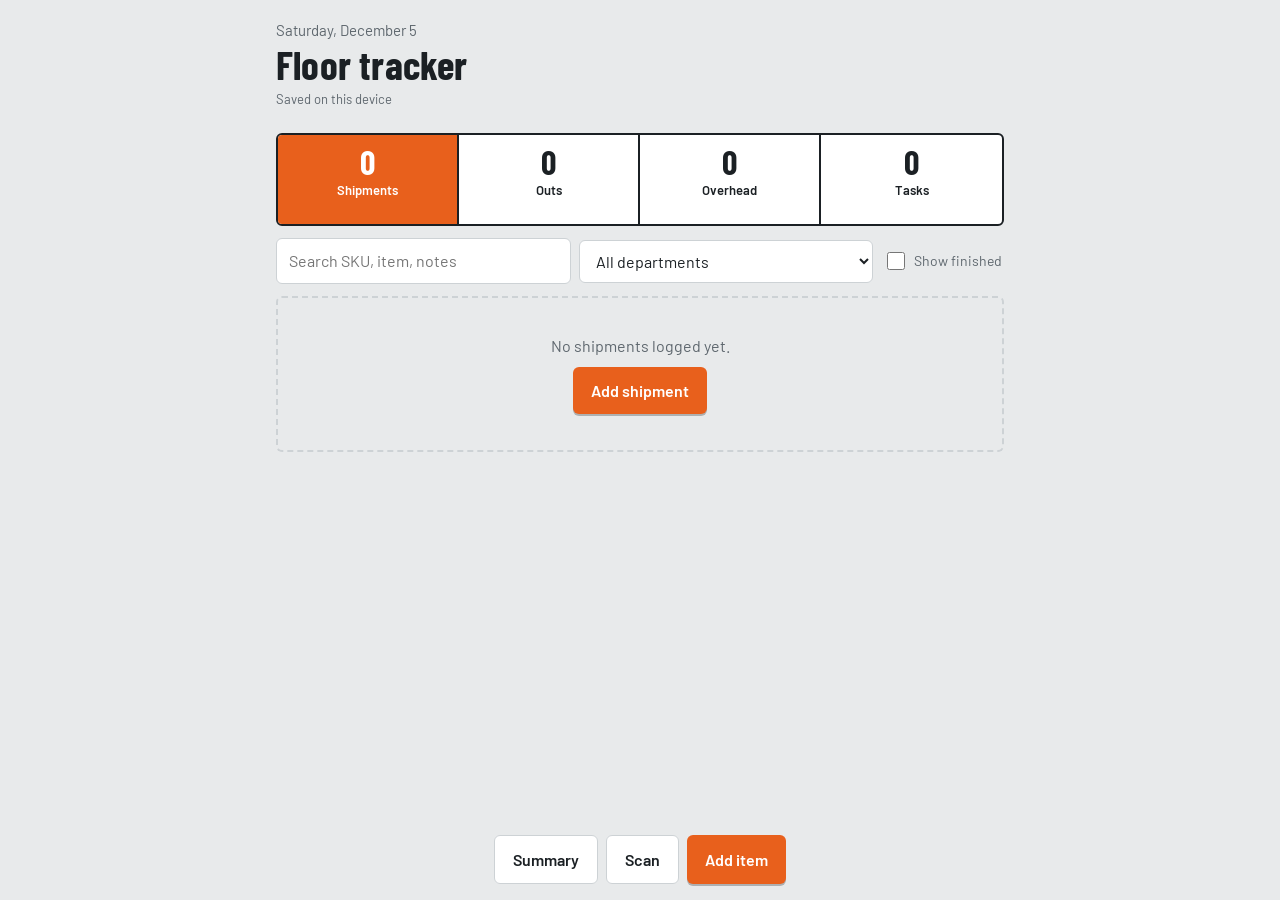
==== index.html @ e2a56eb6 "Add files via upload" ====
<!DOCTYPE html>
<html lang="en">
<head>
<meta charset="utf-8">
<meta name="viewport" content="width=device-width, initial-scale=1, viewport-fit=cover">
<title>DS Floor Tracker</title>
<link rel="preconnect" href="https://fonts.googleapis.com">
<link rel="preconnect" href="https://fonts.gstatic.com" crossorigin>
<link href="https://fonts.googleapis.com/css2?family=Barlow+Condensed:wght@600;700&family=Barlow:wght@400;500;600&display=swap" rel="stylesheet">
<style>
:root{
  --bg:#E8EAEB; --surface:#FFFFFF; --ink:#1B2024; --muted:#5E676E; --line:#CDD2D5;
  --hivis:#E8601C; --hivis-ink:#FFFFFF; --steel:#2F5D7C; --tag:#F4C542; --tag-ink:#1B2024;
  --late:#B3261E; --ok:#2E7D4F;
  --display:"Barlow Condensed","Arial Narrow",Arial,sans-serif;
  --body:"Barlow",system-ui,-apple-system,"Segoe UI",sans-serif;
}
@media (prefers-color-scheme: dark){
  :root:not([data-theme="light"]){
    --bg:#15181B; --surface:#1F2428; --ink:#E9ECEE; --muted:#9AA3AA; --line:#343B41;
    --hivis:#F2772F; --steel:#7FB2D6; --tag:#E2B63A; --late:#FF8A80; --ok:#6FCF97;
  }
}
:root[data-theme="dark"]{
  --bg:#15181B; --surface:#1F2428; --ink:#E9ECEE; --muted:#9AA3AA; --line:#343B41;
  --hivis:#F2772F; --steel:#7FB2D6; --tag:#E2B63A; --late:#FF8A80; --ok:#6FCF97;
}
*{box-sizing:border-box}
html,body{margin:0}
body{background:var(--bg);color:var(--ink);font:16px/1.45 var(--body);-webkit-font-smoothing:antialiased;padding-bottom:96px}
button,input,select,textarea{font:inherit;color:inherit}
:focus-visible{outline:3px solid var(--steel);outline-offset:2px}
.wrap{max-width:760px;margin:0 auto;padding:0 16px}

header{padding:20px 0 8px}
.date{color:var(--muted);font-size:15px}
h1{font-family:var(--display);font-weight:700;font-size:40px;line-height:1;margin:2px 0 0;letter-spacing:.2px}
.sync{font-size:13px;color:var(--muted);margin-top:6px}

/* Tab strip doubles as the day's count board */
.board{display:grid;grid-template-columns:repeat(4,1fr);gap:0;margin:16px 0 12px;border:2px solid var(--ink);border-radius:6px;overflow:hidden;background:var(--surface)}
.board button{border:0;background:transparent;padding:10px 4px 8px;cursor:pointer;text-align:center;border-right:2px solid var(--ink);position:relative}
.board button:last-child{border-right:0}
.board .n{display:block;font-family:var(--display);font-weight:700;font-size:34px;line-height:1}
.board .l{display:block;font-size:13px;font-weight:600;margin-top:2px}
.board .late{display:block;font-size:12px;color:var(--late);font-weight:600;min-height:17px}
.board button[aria-selected="true"]{background:var(--hivis);color:var(--hivis-ink)}
.board button[aria-selected="true"] .late{color:var(--hivis-ink)}

.tools{display:flex;gap:8px;flex-wrap:wrap;align-items:center;margin-bottom:12px}
.tools input[type=search],.tools select{flex:1 1 160px;min-width:0;padding:10px 12px;border:1px solid var(--line);border-radius:6px;background:var(--surface)}
.check{display:flex;align-items:center;gap:6px;font-size:14px;color:var(--muted);padding:4px 2px}
.check input{width:18px;height:18px;accent-color:var(--hivis)}

ul.list{list-style:none;margin:0;padding:0;display:flex;flex-direction:column;gap:8px}
.item{background:var(--surface);border:1px solid var(--line);border-left:6px solid var(--line);border-radius:6px;padding:12px;display:grid;grid-template-columns:auto 1fr auto;gap:12px;align-items:start}
.item.hi{border-left-color:var(--hivis)}
.item.haz{border-left-color:var(--late)}
.item.done{opacity:.55}
.loc{background:var(--tag);color:var(--tag-ink);font-family:var(--display);font-weight:700;border-radius:3px;padding:4px 6px;min-width:58px;text-align:center;line-height:1.05}
.loc small{display:block;font-size:11px;font-weight:600}
.loc b{display:block;font-size:20px}
.loc.none{background:transparent;border:1px dashed var(--line);color:var(--muted)}
.main{min-width:0;cursor:pointer}
.title{font-weight:600;overflow-wrap:anywhere}
.meta{font-size:14px;color:var(--muted);display:flex;flex-wrap:wrap;gap:4px 12px;margin-top:2px}
.meta .bad{color:var(--late);font-weight:600}
.flag{font-size:12px;font-weight:600;border-radius:3px;padding:1px 6px;border:1px solid currentColor}
.notes{font-size:14px;margin-top:4px;overflow-wrap:anywhere}
.status{border:2px solid var(--steel);color:var(--steel);background:transparent;border-radius:999px;padding:6px 12px;font-size:13px;font-weight:600;cursor:pointer;white-space:nowrap}
.status.last{border-color:var(--ok);color:var(--ok)}

.empty{text-align:center;padding:36px 16px;color:var(--muted);border:2px dashed var(--line);border-radius:6px}
.empty button{margin-top:10px}

.fab{position:fixed;left:50%;transform:translateX(-50%);bottom:calc(16px + env(safe-area-inset-bottom));display:flex;gap:8px;z-index:5}
.btn{border:0;border-radius:6px;padding:12px 18px;font-weight:600;cursor:pointer}
.btn.primary{background:var(--hivis);color:var(--hivis-ink);box-shadow:0 2px 0 rgba(0,0,0,.25)}
.btn.ghost{background:var(--surface);border:1px solid var(--line)}
.btn.danger{background:transparent;color:var(--late);border:1px solid var(--late)}

dialog{border:0;border-radius:10px;padding:0;width:min(560px,calc(100% - 24px));background:var(--surface);color:var(--ink)}
dialog::backdrop{background:rgba(0,0,0,.45)}
.sheet{padding:18px}
.sheet h2{font-family:var(--display);font-size:28px;margin:0 0 12px}
.types{display:flex;gap:6px;flex-wrap:wrap;margin-bottom:12px}
.types label{flex:1 1 auto}
.types input{position:absolute;opacity:0}
.types span{display:block;text-align:center;padding:8px 10px;border:2px solid var(--line);border-radius:6px;font-weight:600;font-size:14px;cursor:pointer}
.types input:checked+span{border-color:var(--hivis);background:var(--hivis);color:var(--hivis-ink)}
.types input:focus-visible+span{outline:3px solid var(--steel)}
.grid{display:grid;grid-template-columns:1fr 1fr;gap:10px}
.field{display:flex;flex-direction:column;gap:4px;font-size:14px;font-weight:600}
.field.full{grid-column:1/-1}
.field input,.field select,.field textarea{font-weight:400;padding:10px;border:1px solid var(--line);border-radius:6px;background:var(--bg);width:100%}
.field textarea{min-height:70px;resize:vertical}
.row{display:flex;gap:8px;justify-content:space-between;align-items:center;margin-top:16px;flex-wrap:wrap}
.hint{font-size:12px;font-weight:400;color:var(--muted)}
pre.sum{white-space:pre-wrap;background:var(--bg);border-radius:6px;padding:12px;font:14px/1.4 var(--body);max-height:50vh;overflow:auto;margin:0}
.withbtn{display:flex;gap:6px;align-items:stretch}
.withbtn input{flex:1;min-width:0}
.btn.small{padding:8px 12px;font-size:14px}
.cam{position:relative;background:#0C0E10;border-radius:6px;overflow:hidden;aspect-ratio:4/3;display:none}
.cam.on{display:block}
.cam video{width:100%;height:100%;object-fit:cover;display:block}
.reticle{position:absolute;inset:18% 8%;border:2px solid var(--hivis);border-radius:4px;box-shadow:0 0 0 2000px rgba(0,0,0,.28)}
.reticle::after{content:"";position:absolute;left:0;right:0;top:50%;height:2px;background:var(--hivis);opacity:.9}
.toast{position:fixed;top:12px;left:50%;transform:translateX(-50%);background:var(--ink);color:var(--bg);padding:8px 14px;border-radius:6px;font-size:14px;opacity:0;transition:opacity .2s;pointer-events:none;z-index:20}
.toast.show{opacity:1}
@media (max-width:420px){
  h1{font-size:34px}
  .board .n{font-size:28px}
  .board .l{font-size:12px}
  .grid{grid-template-columns:1fr}
  .item{grid-template-columns:auto 1fr;}
  .item .status{grid-column:1/-1;justify-self:start}
}
@media (prefers-reduced-motion:reduce){*{transition:none!important}}
</style>
</head>
<body>
<div class="wrap">
  <header>
    <div class="date" id="today"></div>
    <h1>Floor tracker</h1>
    <div class="sync" id="sync">Saved on this device</div>
  </header>

  <div class="board" role="tablist" id="board"></div>

  <div class="tools">
    <input type="search" id="q" placeholder="Search SKU, item, notes" aria-label="Search">
    <select id="deptFilter" aria-label="Filter by department"><option value="">All departments</option></select>
    <label class="check"><input type="checkbox" id="showDone"> Show finished</label>
  </div>

  <ul class="list" id="list"></ul>
</div>

<div class="fab">
  <button class="btn ghost" id="sumBtn">Summary</button>
  <button class="btn ghost" id="scanBtn">Scan</button>
  <button class="btn primary" id="addBtn">Add item</button>
</div>

<dialog id="edit">
  <form class="sheet" id="form" method="dialog">
    <h2 id="formTitle">Add item</h2>
    <div class="types" role="radiogroup" aria-label="Type" id="typePick"></div>
    <div class="grid">
      <label class="field full"><span id="titleLbl">Item</span><input name="title" required autocomplete="off"></label>
      <label class="field">Department<input name="dept" list="depts" autocomplete="off"></label>
      <label class="field">SKU / PO
        <span class="withbtn"><input name="sku" inputmode="numeric" autocomplete="off"><button type="button" class="btn ghost small" id="skuScan">Scan</button></span>
      </label>
      <label class="field">Aisle<input name="aisle" inputmode="numeric" autocomplete="off"></label>
      <label class="field">Bay<input name="bay" inputmode="numeric" autocomplete="off"></label>
      <label class="field" id="qtyF"><span id="qtyLbl">Qty</span><input name="qty" inputmode="numeric" autocomplete="off"></label>
      <label class="field"><span id="dueLbl">Due</span><input name="due" type="date"></label>
      <label class="field">Status<select name="status" id="statusSel"></select></label>
      <label class="field">Priority<select name="priority"><option value="normal">Normal</option><option value="high">High</option></select></label>
      <label class="check full" id="hazF" style="grid-column:1/-1"><input type="checkbox" name="hazard"> Safety issue (blocked aisle, unsecured load, damaged beam)</label>
      <label class="field full">Notes<textarea name="notes"></textarea></label>
    </div>
    <div class="row">
      <button type="button" class="btn danger" id="delBtn" hidden>Delete</button>
      <span style="flex:1"></span>
      <button type="button" class="btn ghost" id="cancelBtn">Cancel</button>
      <button type="submit" class="btn primary" id="saveBtn">Save item</button>
    </div>
  </form>
</dialog>

<dialog id="scanDlg">
  <div class="sheet">
    <h2 id="scanTitle">Scan a shelf label</h2>
    <div class="cam" id="cam">
      <video id="video" playsinline muted></video>
      <div class="reticle" aria-hidden="true"></div>
    </div>
    <p class="hint" id="scanMsg" aria-live="polite">Starting camera…</p>
    <label class="field full" style="margin-top:8px">Or key the number in
      <span class="withbtn">
        <input id="manual" inputmode="numeric" autocomplete="off" placeholder="SKU or barcode">
        <button type="button" class="btn primary small" id="manualGo">Use</button>
      </span>
    </label>
    <p class="hint">A Bluetooth or wedge scanner works too: just scan while this page is open.</p>
    <div class="row">
      <span style="flex:1"></span>
      <button class="btn ghost" id="scanClose">Close</button>
    </div>
  </div>
</dialog>

<dialog id="sumDlg">
  <div class="sheet">
    <h2>Shift summary</h2>
    <p class="hint" style="margin:0 0 8px">Open items for the walk or the handoff to the next DS.</p>
    <pre class="sum" id="sumText"></pre>
    <div class="row">
      <span style="flex:1"></span>
      <button class="btn ghost" id="sumClose">Close</button>
      <button class="btn primary" id="sumCopy">Copy text</button>
    </div>
  </div>
</dialog>

<datalist id="depts">
  <option>Lumber</option><option>Building Materials</option><option>Flooring</option><option>Paint</option>
  <option>Hardware</option><option>Plumbing</option><option>Electrical</option><option>Lighting</option>
  <option>Garden</option><option>Kitchen &amp; Bath</option><option>Millwork</option><option>Appliances</option>
  <option>Decor</option><option>Tools</option><option>Seasonal</option><option>Receiving</option>
</datalist>

<div class="toast" id="toast" role="status" aria-live="polite"></div>

<script>
(function(){
const TYPES = {
  ship:{label:"Shipments", one:"Shipment", title:"What's coming (vendor, load, item)", qty:"Pallets / units", due:"Arriving", statuses:["Expected","Arrived","Worked"]},
  out:{label:"Outs", one:"Scanned out", title:"Item", qty:"On hand (OH)", due:"Follow up by", statuses:["Scanned out","Ordered","Located","Filled"]},
  over:{label:"Overhead", one:"Overhead issue", title:"Issue (e.g. unlabeled pallet, overhang)", qty:"Pallets", due:"Fix by", statuses:["Reported","Scheduled","Fixed"]},
  task:{label:"Tasks", one:"Task", title:"Task", qty:"Qty", due:"Due", statuses:["Open","In progress","Done"]}
};
const LS_KEY = "ds-floor-tracker:v1";
let items = [];
let tab = "ship";
let editing = null;
let db = null;

const $ = s => document.querySelector(s);
const esc = s => String(s ?? "").replace(/[&<>"']/g, c => ({"&":"&amp;","<":"&lt;",">":"&gt;",'"':"&quot;","'":"&#39;"}[c]));
const todayStr = () => { const d=new Date(); d.setMinutes(d.getMinutes()-d.getTimezoneOffset()); return d.toISOString().slice(0,10); };
const isDone = it => it.status === TYPES[it.type].statuses.at(-1);
const isLate = it => !isDone(it) && it.due && it.due < todayStr();
const fmtDate = d => { if(!d) return ""; const [y,m,dd]=d.split("-").map(Number); const t=todayStr();
  if(d===t) return "Today"; const dt=new Date(y,m-1,dd); return dt.toLocaleDateString(undefined,{weekday:"short",month:"short",day:"numeric"}); };

$("#today").textContent = new Date().toLocaleDateString(undefined,{weekday:"long",month:"long",day:"numeric"});

function toast(msg){ const t=$("#toast"); t.textContent=msg; t.classList.add("show"); clearTimeout(toast._t); toast._t=setTimeout(()=>t.classList.remove("show"),1800); }

/* ---------- storage: local first, shared db when available ---------- */
function loadLocal(){ try{ items = JSON.parse(localStorage.getItem(LS_KEY)||"[]"); }catch(e){ items=[]; } }
function saveLocal(){ try{ localStorage.setItem(LS_KEY, JSON.stringify(items)); }catch(e){} }

async function persist(it){
  if(db){
    try{ await db.collection("items").doc(it.id).set(it); }
    catch(e){ toast(e && e.code==="quota_exceeded" ? "Storage is full. Delete finished items to add more." : "Couldn't save. Check your connection."); }
  } else saveLocal();
}
async function remove(id){
  if(db){ try{ await db.collection("items").doc(id).delete(); }catch(e){ toast("Couldn't delete. Try again."); } }
  else saveLocal();
}

async function connect(){
  if(!window.claude || !window.claude.use) return;
  try{
    const d = await window.claude.use("db");
    if(!d) return;
    db = d;
    $("#sync").textContent = "Syncing…";
    db.collection("items").onSnapshot(snap => {
      items = snap.docs.map(x => x.data());
      $("#sync").textContent = "Synced for everyone with this link";
      render();
    }, () => { $("#sync").textContent = "Sync paused. Reload to reconnect."; });
  }catch(e){}
}

/* ---------- render ---------- */
function render(){
  const board = $("#board");
  board.innerHTML = Object.entries(TYPES).map(([k,t])=>{
    const open = items.filter(i=>i.type===k && !isDone(i));
    const late = open.filter(isLate).length;
    const dueToday = k==="ship" ? open.filter(i=>i.due===todayStr()).length : 0;
    const sub = late ? `${late} late` : (dueToday ? `${dueToday} today` : "");
    return `<button role="tab" aria-selected="${k===tab}" data-tab="${k}">
      <span class="n">${open.length}</span><span class="l">${t.label}</span>
      <span class="late" style="${!late&&dueToday?'color:inherit;opacity:.75':''}">${sub}</span></button>`;
  }).join("");

  const depts = [...new Set(items.map(i=>i.dept).filter(Boolean))].sort();
  const df = $("#deptFilter"), cur = df.value;
  df.innerHTML = `<option value="">All departments</option>` + depts.map(d=>`<option ${d===cur?"selected":""}>${esc(d)}</option>`).join("");

  const q = $("#q").value.trim().toLowerCase();
  const showDone = $("#showDone").checked;
  let list = items.filter(i=>i.type===tab)
    .filter(i=>showDone || !isDone(i))
    .filter(i=>!df.value || i.dept===df.value)
    .filter(i=>!q || [i.title,i.sku,i.notes,i.dept].join(" ").toLowerCase().includes(q));

  list.sort((a,b)=> (isDone(a)-isDone(b)) || (isLate(b)-isLate(a)) || ((b.hazard?1:0)-(a.hazard?1:0))
    || ((b.priority==="high")-(a.priority==="high")) || (a.due||"9999").localeCompare(b.due||"9999") || (b.createdAt-a.createdAt));

  const ul = $("#list");
  if(!list.length){
    const t = TYPES[tab];
    ul.innerHTML = `<li class="empty">${items.some(i=>i.type===tab) ? "Nothing matches these filters." : `No ${t.label.toLowerCase()} logged yet.`}<br>
      <button class="btn primary" data-add="${tab}">Add ${t.one.toLowerCase()}</button></li>`;
    return;
  }
  ul.innerHTML = list.map(i=>{
    const t = TYPES[i.type], done = isDone(i), late = isLate(i);
    const loc = (i.aisle||i.bay)
      ? `<div class="loc">${i.aisle?`<small>Aisle</small><b>${esc(i.aisle)}</b>`:""}${i.bay?`<small>Bay ${esc(i.bay)}</small>`:""}</div>`
      : `<div class="loc none"><small>No</small><b>loc</b></div>`;
    const meta = [
      i.dept && `<span>${esc(i.dept)}</span>`,
      i.sku && `<span>SKU ${esc(i.sku)}</span>`,
      i.qty && `<span>${esc(t.qty)}: ${esc(i.qty)}</span>`,
      i.due && `<span class="${late?"bad":""}">${esc(t.due)} ${esc(fmtDate(i.due))}${late?" (late)":""}</span>`,
      i.hazard && `<span class="flag" style="color:var(--late)">Safety</span>`,
      i.priority==="high" && `<span class="flag" style="color:var(--hivis)">High</span>`
    ].filter(Boolean).join("");
    return `<li class="item ${i.hazard?"haz":i.priority==="high"?"hi":""} ${done?"done":""}">
      ${loc}
      <div class="main" data-edit="${i.id}" role="button" tabindex="0" aria-label="Edit ${esc(i.title)}">
        <div class="title">${esc(i.title)}</div>
        <div class="meta">${meta}</div>
        ${i.notes?`<div class="notes">${esc(i.notes)}</div>`:""}
      </div>
      <button class="status ${done?"last":""}" data-next="${i.id}" title="Move to next status">${esc(i.status)}</button>
    </li>`;
  }).join("");
}

/* ---------- editing ---------- */
const form = $("#form");
$("#typePick").innerHTML = Object.entries(TYPES).map(([k,t])=>
  `<label><input type="radio" name="type" value="${k}"><span>${t.one}</span></label>`).join("");

function applyType(type, status){
  const t = TYPES[type];
  $("#titleLbl").textContent = t.title;
  $("#qtyLbl").textContent = t.qty;
  $("#dueLbl").textContent = t.due;
  $("#statusSel").innerHTML = t.statuses.map(s=>`<option ${s===status?"selected":""}>${s}</option>`).join("");
  $("#hazF").style.display = (type==="over"||type==="task") ? "flex" : "none";
}
form.addEventListener("change", e=>{ if(e.target.name==="type") applyType(e.target.value); });

function openEdit(it, type, prefill){
  editing = it || null;
  form.reset();
  const ty = it ? it.type : (type||tab);
  form.type.value = ty;
  applyType(ty, it ? it.status : TYPES[ty].statuses[0]);
  if(it){ ["title","dept","sku","aisle","bay","qty","due","priority","notes"].forEach(k=>form[k].value = it[k]||""); form.priority.value = it.priority||"normal"; form.hazard.checked=!!it.hazard; }
  else if(ty==="ship") form.due.value = todayStr();
  $("#formTitle").textContent = it ? "Edit item" : "Add item";
  $("#saveBtn").textContent = it ? "Save changes" : "Save item";
  $("#delBtn").hidden = !it;
  if(prefill) Object.entries(prefill).forEach(([k,v])=>{ if(form[k]) form[k].value = v; });
  if(!$("#edit").open) $("#edit").showModal();
  setTimeout(()=>form.title.focus(),50);
}

form.addEventListener("submit", async e=>{
  e.preventDefault();
  const f = new FormData(form);
  const now = Date.now();
  const it = {
    id: editing ? editing.id : ("i"+now.toString(36)+Math.random().toString(36).slice(2,7)),
    type: f.get("type"),
    title: f.get("title").trim(),
    dept: f.get("dept").trim(), sku: f.get("sku").trim(),
    aisle: f.get("aisle").trim(), bay: f.get("bay").trim(),
    qty: f.get("qty").trim(), due: f.get("due"),
    status: f.get("status"), priority: f.get("priority"),
    hazard: !!f.get("hazard") && ["over","task"].includes(f.get("type")),
    notes: f.get("notes").trim(),
    createdAt: editing ? editing.createdAt : now, updatedAt: now
  };
  if(!it.title) return;
  const idx = items.findIndex(x=>x.id===it.id);
  if(idx>=0) items[idx]=it; else items.push(it);
  tab = it.type;
  $("#edit").close(); render();
  toast(editing ? "Changes saved" : "Item saved");
  await persist(it);
});
$("#cancelBtn").onclick = ()=>$("#edit").close();
$("#delBtn").onclick = async ()=>{
  if(!editing || !confirm("Delete this item?")) return;
  const id = editing.id;
  items = items.filter(x=>x.id!==id);
  $("#edit").close(); render(); toast("Item deleted");
  await remove(id);
};

/* ---------- interactions ---------- */
document.addEventListener("click", async e=>{
  const tb = e.target.closest("[data-tab]"); if(tb){ tab=tb.dataset.tab; render(); return; }
  const ad = e.target.closest("[data-add]"); if(ad){ openEdit(null, ad.dataset.add); return; }
  const ed = e.target.closest("[data-edit]"); if(ed){ openEdit(items.find(x=>x.id===ed.dataset.edit)); return; }
  const nx = e.target.closest("[data-next]");
  if(nx){
    const it = items.find(x=>x.id===nx.dataset.next); if(!it) return;
    const st = TYPES[it.type].statuses;
    const next = st[(st.indexOf(it.status)+1) % st.length];
    const upd = {...it, status: next, updatedAt: Date.now()};
    items = items.map(x=>x.id===it.id?upd:x);
    render(); toast(`Marked ${next.toLowerCase()}`);
    await persist(upd);
  }
});
document.addEventListener("keydown", e=>{
  const ed = e.target.closest && e.target.closest("[data-edit]");
  if(ed && (e.key==="Enter"||e.key===" ")){ e.preventDefault(); ed.click(); }
});
$("#addBtn").onclick = ()=>openEdit(null, tab);
$("#q").addEventListener("input", render);
$("#deptFilter").addEventListener("change", render);
$("#showDone").addEventListener("change", render);

/* ---------- barcode scanning ---------- */
const FORMATS = ["code_128","code_39","code_93","ean_13","ean_8","upc_a","upc_e","itf","codabar","qr_code","data_matrix"];
let stream = null, detectTimer = null, zxReader = null, onScan = null, lastCode = "", lastAt = 0;

function openScan(cb, title){
  onScan = cb || null;
  $("#scanTitle").textContent = title || "Scan a shelf label";
  $("#manual").value = "";
  $("#scanDlg").showModal();
  startCamera();
}
function stopScan(){
  clearInterval(detectTimer); detectTimer = null;
  if(zxReader){ try{ zxReader.reset(); }catch(e){} zxReader = null; }
  if(stream){ stream.getTracks().forEach(t=>t.stop()); stream = null; }
  $("#video").srcObject = null;
  $("#cam").classList.remove("on");
}
function camFail(msg){ stopScan(); $("#scanMsg").textContent = msg; setTimeout(()=>$("#manual").focus(),50); }

async function startCamera(){
  $("#scanMsg").textContent = "Starting camera…";
  if(!navigator.mediaDevices || !navigator.mediaDevices.getUserMedia)
    return camFail("This browser won't open the camera here. Key the number in instead.");
  try{
    stream = await navigator.mediaDevices.getUserMedia({video:{facingMode:{ideal:"environment"}, width:{ideal:1280}}});
  }catch(err){
    const n = err && err.name;
    if(n==="NotAllowedError") return camFail("Camera access was blocked. Allow the camera for this page, or key the number in.");
    if(n==="NotFoundError") return camFail("No camera found on this device. Key the number in instead.");
    return camFail("The camera didn't start. Key the number in instead.");
  }
  const v = $("#video");
  v.srcObject = stream; $("#cam").classList.add("on");
  try{ await v.play(); }catch(e){}
  $("#scanMsg").textContent = "Hold the label inside the box.";
  if("BarcodeDetector" in window){
    try{
      const det = new window.BarcodeDetector({formats: FORMATS});
      detectTimer = setInterval(async ()=>{
        if(!stream || v.readyState < 2) return;
        try{ const hits = await det.detect(v); if(hits && hits.length) gotCode(hits[0].rawValue); }catch(e){}
      }, 250);
      return;
    }catch(e){}
  }
  loadZxing();
}

function loadZxing(){
  const run = ()=>{
    try{
      zxReader = new window.ZXing.BrowserMultiFormatReader();
      zxReader.decodeFromStream(stream, $("#video"), (res)=>{ if(res) gotCode(res.getText()); });
      $("#scanMsg").textContent = "Hold the label inside the box.";
    }catch(e){ camFail("Scanning isn't supported in this browser. Key the number in instead."); }
  };
  if(window.ZXing) return run();
  const s = document.createElement("script");
  s.src = "https://cdn.jsdelivr.net/npm/@zxing/library@0.21.3/umd/index.min.js";
  s.onload = run;
  s.onerror = ()=>camFail("Couldn't load the scanner. Key the number in instead.");
  document.head.appendChild(s);
}

function gotCode(raw){
  const code = String(raw||"").trim();
  if(!code) return;
  const now = Date.now();
  if(code===lastCode && now-lastAt < 2500) return;
  lastCode = code; lastAt = now;
  if(navigator.vibrate) navigator.vibrate(40);
  const cb = onScan; onScan = null;
  stopScan(); $("#scanDlg").close();
  if(cb) cb(code); else lookup(code);
}

function lookup(code){
  const open = items.filter(i=>i.sku===code);
  const hit = open.find(i=>!isDone(i)) || open[0];
  if(hit){ tab = hit.type; render(); openEdit(hit); toast(`Already logged in ${TYPES[hit.type].label}`); }
  else { openEdit(null, tab, {sku: code}); toast("New item — SKU filled in"); }
}

$("#scanBtn").onclick = ()=>openScan(null, "Scan a shelf label");
$("#skuScan").onclick = ()=>openScan(code=>{ form.sku.value = code; toast("SKU scanned"); }, "Scan for this item");
$("#scanClose").onclick = ()=>{ stopScan(); onScan=null; $("#scanDlg").close(); };
$("#scanDlg").addEventListener("close", stopScan);
$("#manualGo").onclick = ()=>{ const v=$("#manual").value.trim(); if(v) gotCode(v); };
$("#manual").addEventListener("keydown", e=>{ if(e.key==="Enter"){ e.preventDefault(); $("#manualGo").click(); } });

/* Hardware (wedge) scanners type fast and finish with Enter */
let wedge = "", wedgeAt = 0;
document.addEventListener("keydown", e=>{
  const t = e.target;
  if(t && (t.tagName==="INPUT"||t.tagName==="TEXTAREA"||t.tagName==="SELECT")) return;
  const now = Date.now();
  if(now - wedgeAt > 120) wedge = "";
  wedgeAt = now;
  if(e.key.length===1 && /[\w-]/.test(e.key)) wedge += e.key;
  else if(e.key==="Enter" && wedge.length>=6){ const c=wedge; wedge=""; gotCode(c); }
});

/* ---------- shift summary ---------- */
function summary(){
  const lines = [`DS summary for ${new Date().toLocaleDateString(undefined,{weekday:"long",month:"short",day:"numeric"})}`];
  const hazards = items.filter(i=>i.hazard && !isDone(i));
  if(hazards.length){ lines.push("", "SAFETY"); hazards.forEach(i=>lines.push(`- ${line(i)}`)); }
  for(const [k,t] of Object.entries(TYPES)){
    const open = items.filter(i=>i.type===k && !isDone(i) && !i.hazard);
    if(!open.length) continue;
    lines.push("", `${t.label} (${open.length} open)`);
    open.sort((a,b)=>(a.due||"9999").localeCompare(b.due||"9999")).forEach(i=>lines.push(`- ${line(i)}`));
  }
  if(lines.length===1) lines.push("", "No open items.");
  return lines.join("\n");
}
function line(i){
  const t = TYPES[i.type];
  const loc = [i.aisle&&`A${i.aisle}`, i.bay&&`B${i.bay}`].filter(Boolean).join("-");
  return [i.title, i.dept, loc, i.sku&&`SKU ${i.sku}`, i.qty&&`${t.qty} ${i.qty}`, `[${i.status}]`,
    i.due&&`${t.due.toLowerCase()} ${fmtDate(i.due)}${isLate(i)?" LATE":""}`].filter(Boolean).join(", ");
}
$("#sumBtn").onclick = ()=>{ $("#sumText").textContent = summary(); $("#sumDlg").showModal(); };
$("#sumClose").onclick = ()=>$("#sumDlg").close();
$("#sumCopy").onclick = async ()=>{
  const txt = $("#sumText").textContent;
  try{ await navigator.clipboard.writeText(txt); toast("Summary copied"); }
  catch(e){ const r=document.createRange(); r.selectNodeContents($("#sumText")); const s=getSelection(); s.removeAllRanges(); s.addRange(r); toast("Text selected. Copy it from here."); }
};

loadLocal();
render();
connect();
})();
</script>
</body>
</html>
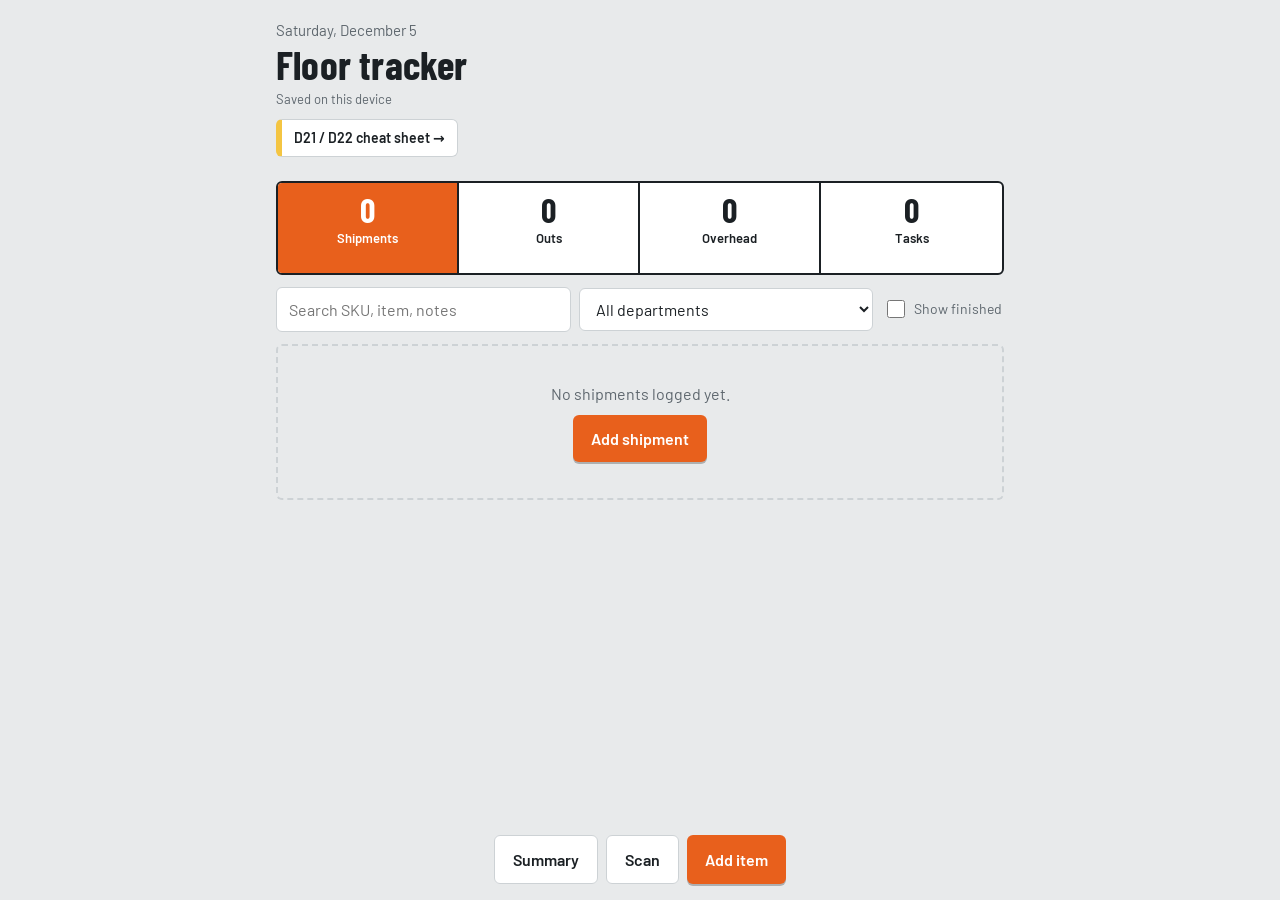
==== commit 52b9563d: "Add files via upload" ====
--- a/index.html
+++ b/index.html
@@ -97,6 +97,9 @@
 .row{display:flex;gap:8px;justify-content:space-between;align-items:center;margin-top:16px;flex-wrap:wrap}
 .hint{font-size:12px;font-weight:400;color:var(--muted)}
 pre.sum{white-space:pre-wrap;background:var(--bg);border-radius:6px;padding:12px;font:14px/1.4 var(--body);max-height:50vh;overflow:auto;margin:0}
+.toolbar{display:flex;gap:8px;flex-wrap:wrap;margin-top:10px}
+.toollink{display:inline-block;text-decoration:none;font-weight:600;font-size:14px;color:var(--ink);
+  background:var(--surface);border:1px solid var(--line);border-left:6px solid var(--tag);border-radius:6px;padding:8px 12px}
 .withbtn{display:flex;gap:6px;align-items:stretch}
 .withbtn input{flex:1;min-width:0}
 .btn.small{padding:8px 12px;font-size:14px}
@@ -124,6 +127,7 @@
     <div class="date" id="today"></div>
     <h1>Floor tracker</h1>
     <div class="sync" id="sync">Saved on this device</div>
+    <div class="toolbar"><a class="toollink" id="d21link" href="tools/d21-d22-cheatsheet.html">D21 / D22 cheat sheet &rarr;</a></div>
   </header>
 
   <div class="board" role="tablist" id="board"></div>
@@ -155,7 +159,7 @@
       </label>
       <label class="field">Aisle<input name="aisle" inputmode="numeric" autocomplete="off"></label>
       <label class="field">Bay<input name="bay" inputmode="numeric" autocomplete="off"></label>
-      <label class="field" id="qtyF"><span id="qtyLbl">Qty</span><input name="qty" inputmode="numeric" autocomplete="off"></label>
+      <label class="field" id="qtyF"><span id="qtyLbl">Qty</span><input name="qty" inputmode="numeric" autocomplete="off"><span class="hint" id="qtyHint"></span></label>
       <label class="field"><span id="dueLbl">Due</span><input name="due" type="date"></label>
       <label class="field">Status<select name="status" id="statusSel"></select></label>
       <label class="field">Priority<select name="priority"><option value="normal">Normal</option><option value="high">High</option></select></label>
@@ -233,6 +237,14 @@
 const esc = s => String(s ?? "").replace(/[&<>"']/g, c => ({"&":"&amp;","<":"&lt;",">":"&gt;",'"':"&quot;","'":"&#39;"}[c]));
 const todayStr = () => { const d=new Date(); d.setMinutes(d.getMinutes()-d.getTimezoneOffset()); return d.toISOString().slice(0,10); };
 const isDone = it => it.status === TYPES[it.type].statuses.at(-1);
+function outClass(i){
+  if(!i || i.type!=="out") return null;
+  const q = String(i.qty ?? "").trim();
+  if(q==="") return null;
+  const n = Number(q.replace(/[^0-9.-]/g,""));
+  if(!isFinite(n)) return null;
+  return n > 0 ? "Dirty" : "Clean";
+}
 const isLate = it => !isDone(it) && it.due && it.due < todayStr();
 const fmtDate = d => { if(!d) return ""; const [y,m,dd]=d.split("-").map(Number); const t=todayStr();
   if(d===t) return "Today"; const dt=new Date(y,m-1,dd); return dt.toLocaleDateString(undefined,{weekday:"short",month:"short",day:"numeric"}); };
@@ -310,10 +322,12 @@
     const loc = (i.aisle||i.bay)
       ? `<div class="loc">${i.aisle?`<small>Aisle</small><b>${esc(i.aisle)}</b>`:""}${i.bay?`<small>Bay ${esc(i.bay)}</small>`:""}</div>`
       : `<div class="loc none"><small>No</small><b>loc</b></div>`;
+    const oc = outClass(i);
     const meta = [
       i.dept && `<span>${esc(i.dept)}</span>`,
       i.sku && `<span>SKU ${esc(i.sku)}</span>`,
       i.qty && `<span>${esc(t.qty)}: ${esc(i.qty)}</span>`,
+      oc && `<span class="flag" style="color:${oc==="Dirty"?"var(--late)":"var(--ok)"}">${oc} out</span>`,
       i.due && `<span class="${late?"bad":""}">${esc(t.due)} ${esc(fmtDate(i.due))}${late?" (late)":""}</span>`,
       i.hazard && `<span class="flag" style="color:var(--late)">Safety</span>`,
       i.priority==="high" && `<span class="flag" style="color:var(--hivis)">High</span>`
@@ -342,7 +356,16 @@
   $("#dueLbl").textContent = t.due;
   $("#statusSel").innerHTML = t.statuses.map(s=>`<option ${s===status?"selected":""}>${s}</option>`).join("");
   $("#hazF").style.display = (type==="over"||type==="task") ? "flex" : "none";
-}
+  qtyHint();
+}
+function qtyHint(){
+  const h = $("#qtyHint");
+  const oc = outClass({type: form.type.value, qty: form.qty.value});
+  if(!oc){ h.style.color = "var(--muted)"; h.textContent = form.type.value==="out" ? "OH 0 marks it clean, any OH marks it dirty." : ""; return; }
+  if(oc==="Dirty"){ form.priority.value = "high"; h.textContent = "Dirty out — set to high priority."; h.style.color = "var(--late)"; }
+  else { h.textContent = "Clean out — nothing on hand."; h.style.color = "var(--ok)"; }
+}
+form.addEventListener("input", e=>{ if(e.target.name==="qty") qtyHint(); });
 form.addEventListener("change", e=>{ if(e.target.name==="type") applyType(e.target.value); });
 
 function openEdit(it, type, prefill){
@@ -357,6 +380,7 @@
   $("#saveBtn").textContent = it ? "Save changes" : "Save item";
   $("#delBtn").hidden = !it;
   if(prefill) Object.entries(prefill).forEach(([k,v])=>{ if(form[k]) form[k].value = v; });
+  qtyHint();
   if(!$("#edit").open) $("#edit").showModal();
   setTimeout(()=>form.title.focus(),50);
 }
@@ -378,6 +402,9 @@
     createdAt: editing ? editing.createdAt : now, updatedAt: now
   };
   if(!it.title) return;
+  const oc = outClass(it);
+  if(oc){ it.cleanliness = oc; if(oc==="Dirty") it.priority = "high"; }
+  else delete it.cleanliness;
   const idx = items.findIndex(x=>x.id===it.id);
   if(idx>=0) items[idx]=it; else items.push(it);
   tab = it.type;
@@ -539,7 +566,7 @@
 function line(i){
   const t = TYPES[i.type];
   const loc = [i.aisle&&`A${i.aisle}`, i.bay&&`B${i.bay}`].filter(Boolean).join("-");
-  return [i.title, i.dept, loc, i.sku&&`SKU ${i.sku}`, i.qty&&`${t.qty} ${i.qty}`, `[${i.status}]`,
+  return [i.title, i.dept, loc, i.sku&&`SKU ${i.sku}`, i.qty&&`${t.qty} ${i.qty}`, outClass(i)&&`${outClass(i).toUpperCase()}`, `[${i.status}]`,
     i.due&&`${t.due.toLowerCase()} ${fmtDate(i.due)}${isLate(i)?" LATE":""}`].filter(Boolean).join(", ");
 }
 $("#sumBtn").onclick = ()=>{ $("#sumText").textContent = summary(); $("#sumDlg").showModal(); };
@@ -551,6 +578,11 @@
 };
 
 loadLocal();
+if(/claude/.test(location.hostname)){
+  const a = $("#d21link");
+  a.href = "https://claude.ai/artifact/Ntq7wfLde3LbmfSHoLGEzV";
+  a.target = "_top";
+}
 render();
 connect();
 })();
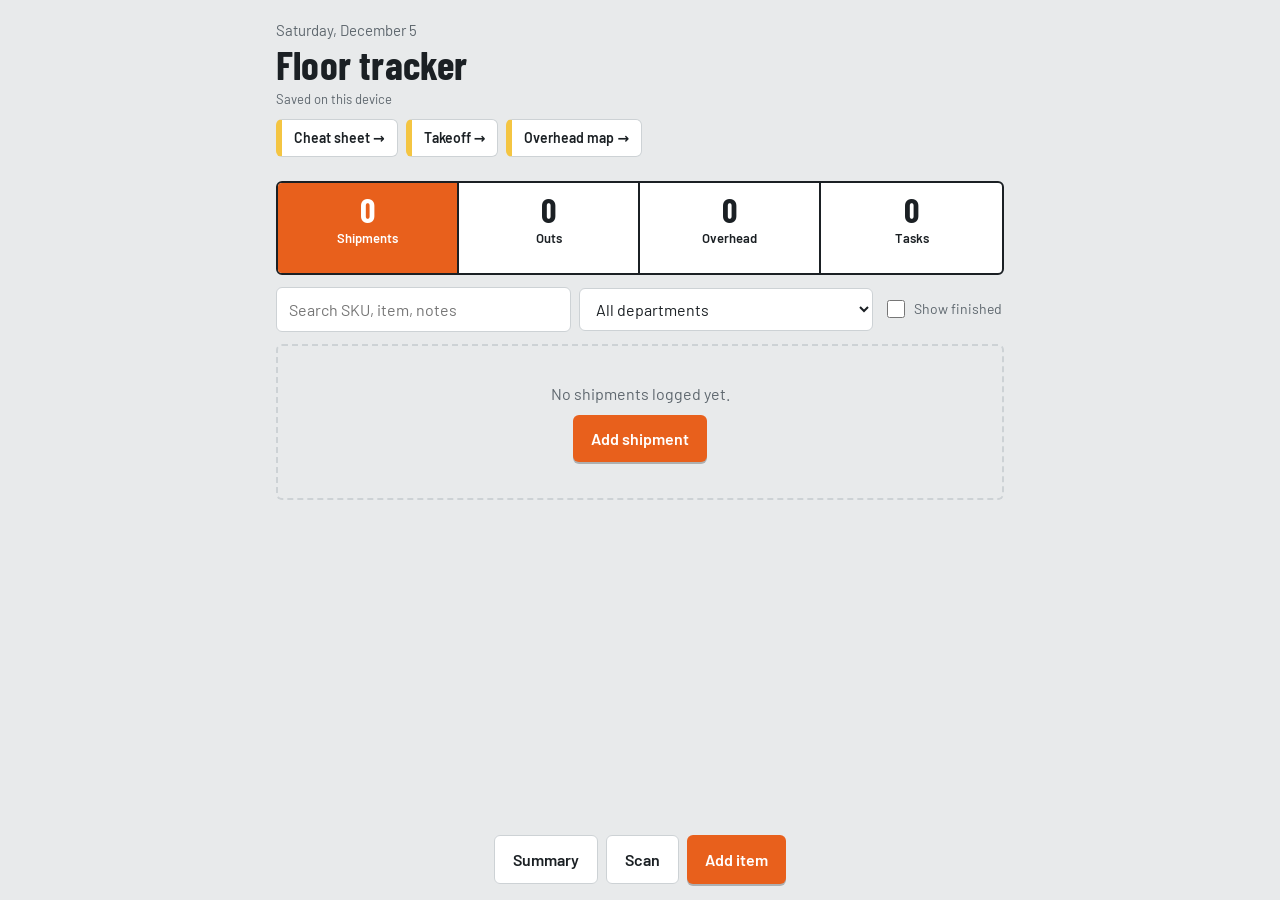
==== commit f17084bc: "Add files via upload" ====
--- a/index.html
+++ b/index.html
@@ -127,7 +127,11 @@
     <div class="date" id="today"></div>
     <h1>Floor tracker</h1>
     <div class="sync" id="sync">Saved on this device</div>
-    <div class="toolbar"><a class="toollink" id="d21link" href="tools/d21-d22-cheatsheet.html">D21 / D22 cheat sheet &rarr;</a></div>
+    <div class="toolbar">
+      <a class="toollink" id="d21link" href="tools/d21-d22-cheatsheet.html">Cheat sheet &rarr;</a>
+      <a class="toollink" id="takeofflink" href="tools/project-takeoff.html">Takeoff &rarr;</a>
+      <a class="toollink" id="overheadlink" href="tools/overhead-map.html">Overhead map &rarr;</a>
+    </div>
   </header>
 
   <div class="board" role="tablist" id="board"></div>
@@ -579,9 +583,12 @@
 
 loadLocal();
 if(/claude/.test(location.hostname)){
-  const a = $("#d21link");
-  a.href = "https://claude.ai/artifact/Ntq7wfLde3LbmfSHoLGEzV";
-  a.target = "_top";
+  const urls = {
+    d21link: "https://claude.ai/artifact/Ntq7wfLde3LbmfSHoLGEzV",
+    takeofflink: "https://claude.ai/artifact/HjE22LSo881Qm9uFwmAzbw",
+    overheadlink: "https://claude.ai/artifact/6QBjmAhcw5J8ysRMNzLMrW"
+  };
+  Object.entries(urls).forEach(([id,u])=>{ const a=$("#"+id); if(a){ a.href=u; a.target="_top"; } });
 }
 render();
 connect();
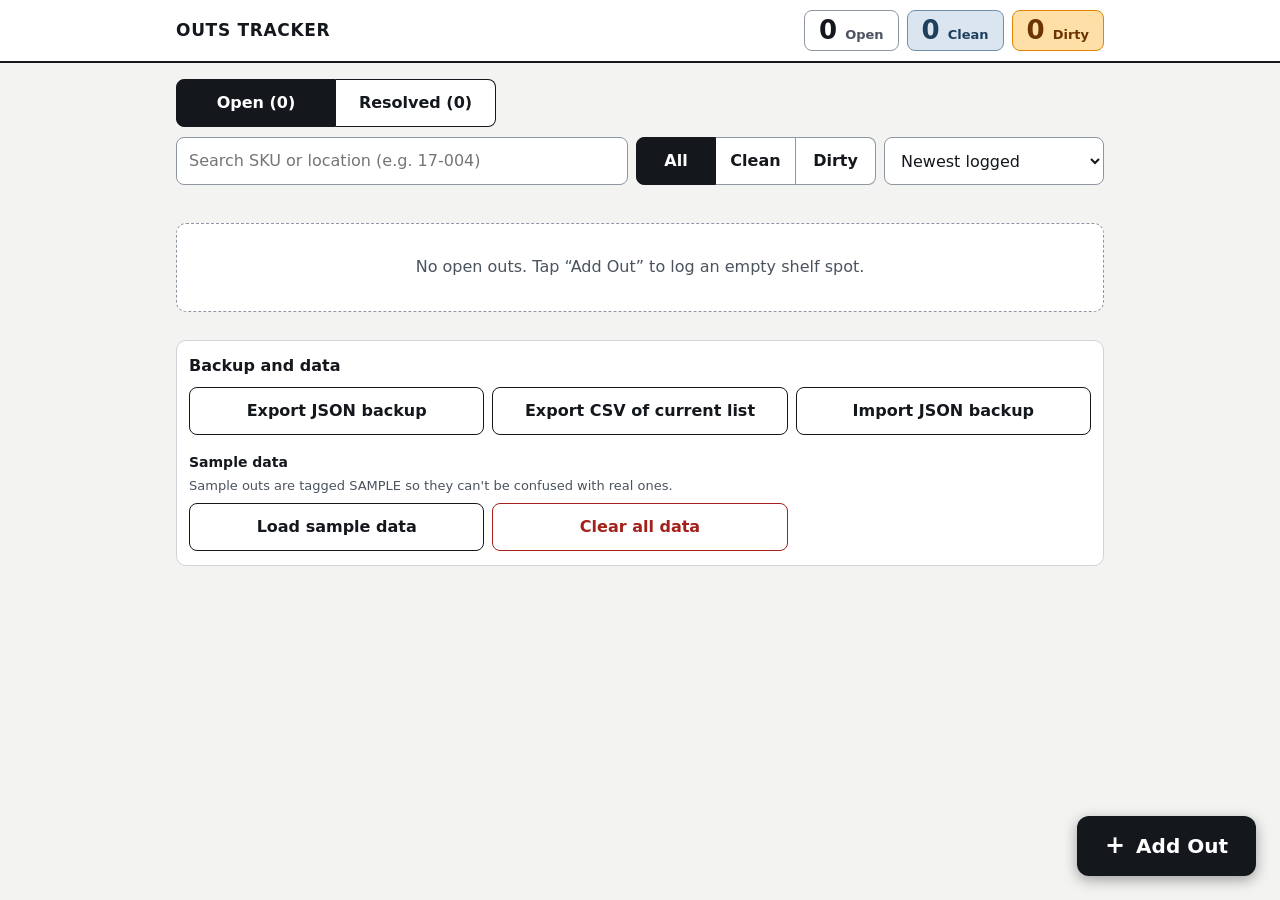
==== commit fd69e65d: "Add files via upload" ====
--- a/index.html
+++ b/index.html
@@ -1,598 +1,180 @@
 <!DOCTYPE html>
 <html lang="en">
 <head>
-<meta charset="utf-8">
-<meta name="viewport" content="width=device-width, initial-scale=1, viewport-fit=cover">
-<title>DS Floor Tracker</title>
-<link rel="preconnect" href="https://fonts.googleapis.com">
-<link rel="preconnect" href="https://fonts.gstatic.com" crossorigin>
-<link href="https://fonts.googleapis.com/css2?family=Barlow+Condensed:wght@600;700&family=Barlow:wght@400;500;600&display=swap" rel="stylesheet">
-<style>
-:root{
-  --bg:#E8EAEB; --surface:#FFFFFF; --ink:#1B2024; --muted:#5E676E; --line:#CDD2D5;
-  --hivis:#E8601C; --hivis-ink:#FFFFFF; --steel:#2F5D7C; --tag:#F4C542; --tag-ink:#1B2024;
-  --late:#B3261E; --ok:#2E7D4F;
-  --display:"Barlow Condensed","Arial Narrow",Arial,sans-serif;
-  --body:"Barlow",system-ui,-apple-system,"Segoe UI",sans-serif;
-}
-@media (prefers-color-scheme: dark){
-  :root:not([data-theme="light"]){
-    --bg:#15181B; --surface:#1F2428; --ink:#E9ECEE; --muted:#9AA3AA; --line:#343B41;
-    --hivis:#F2772F; --steel:#7FB2D6; --tag:#E2B63A; --late:#FF8A80; --ok:#6FCF97;
-  }
-}
-:root[data-theme="dark"]{
-  --bg:#15181B; --surface:#1F2428; --ink:#E9ECEE; --muted:#9AA3AA; --line:#343B41;
-  --hivis:#F2772F; --steel:#7FB2D6; --tag:#E2B63A; --late:#FF8A80; --ok:#6FCF97;
-}
-*{box-sizing:border-box}
-html,body{margin:0}
-body{background:var(--bg);color:var(--ink);font:16px/1.45 var(--body);-webkit-font-smoothing:antialiased;padding-bottom:96px}
-button,input,select,textarea{font:inherit;color:inherit}
-:focus-visible{outline:3px solid var(--steel);outline-offset:2px}
-.wrap{max-width:760px;margin:0 auto;padding:0 16px}
-
-header{padding:20px 0 8px}
-.date{color:var(--muted);font-size:15px}
-h1{font-family:var(--display);font-weight:700;font-size:40px;line-height:1;margin:2px 0 0;letter-spacing:.2px}
-.sync{font-size:13px;color:var(--muted);margin-top:6px}
-
-/* Tab strip doubles as the day's count board */
-.board{display:grid;grid-template-columns:repeat(4,1fr);gap:0;margin:16px 0 12px;border:2px solid var(--ink);border-radius:6px;overflow:hidden;background:var(--surface)}
-.board button{border:0;background:transparent;padding:10px 4px 8px;cursor:pointer;text-align:center;border-right:2px solid var(--ink);position:relative}
-.board button:last-child{border-right:0}
-.board .n{display:block;font-family:var(--display);font-weight:700;font-size:34px;line-height:1}
-.board .l{display:block;font-size:13px;font-weight:600;margin-top:2px}
-.board .late{display:block;font-size:12px;color:var(--late);font-weight:600;min-height:17px}
-.board button[aria-selected="true"]{background:var(--hivis);color:var(--hivis-ink)}
-.board button[aria-selected="true"] .late{color:var(--hivis-ink)}
-
-.tools{display:flex;gap:8px;flex-wrap:wrap;align-items:center;margin-bottom:12px}
-.tools input[type=search],.tools select{flex:1 1 160px;min-width:0;padding:10px 12px;border:1px solid var(--line);border-radius:6px;background:var(--surface)}
-.check{display:flex;align-items:center;gap:6px;font-size:14px;color:var(--muted);padding:4px 2px}
-.check input{width:18px;height:18px;accent-color:var(--hivis)}
-
-ul.list{list-style:none;margin:0;padding:0;display:flex;flex-direction:column;gap:8px}
-.item{background:var(--surface);border:1px solid var(--line);border-left:6px solid var(--line);border-radius:6px;padding:12px;display:grid;grid-template-columns:auto 1fr auto;gap:12px;align-items:start}
-.item.hi{border-left-color:var(--hivis)}
-.item.haz{border-left-color:var(--late)}
-.item.done{opacity:.55}
-.loc{background:var(--tag);color:var(--tag-ink);font-family:var(--display);font-weight:700;border-radius:3px;padding:4px 6px;min-width:58px;text-align:center;line-height:1.05}
-.loc small{display:block;font-size:11px;font-weight:600}
-.loc b{display:block;font-size:20px}
-.loc.none{background:transparent;border:1px dashed var(--line);color:var(--muted)}
-.main{min-width:0;cursor:pointer}
-.title{font-weight:600;overflow-wrap:anywhere}
-.meta{font-size:14px;color:var(--muted);display:flex;flex-wrap:wrap;gap:4px 12px;margin-top:2px}
-.meta .bad{color:var(--late);font-weight:600}
-.flag{font-size:12px;font-weight:600;border-radius:3px;padding:1px 6px;border:1px solid currentColor}
-.notes{font-size:14px;margin-top:4px;overflow-wrap:anywhere}
-.status{border:2px solid var(--steel);color:var(--steel);background:transparent;border-radius:999px;padding:6px 12px;font-size:13px;font-weight:600;cursor:pointer;white-space:nowrap}
-.status.last{border-color:var(--ok);color:var(--ok)}
-
-.empty{text-align:center;padding:36px 16px;color:var(--muted);border:2px dashed var(--line);border-radius:6px}
-.empty button{margin-top:10px}
-
-.fab{position:fixed;left:50%;transform:translateX(-50%);bottom:calc(16px + env(safe-area-inset-bottom));display:flex;gap:8px;z-index:5}
-.btn{border:0;border-radius:6px;padding:12px 18px;font-weight:600;cursor:pointer}
-.btn.primary{background:var(--hivis);color:var(--hivis-ink);box-shadow:0 2px 0 rgba(0,0,0,.25)}
-.btn.ghost{background:var(--surface);border:1px solid var(--line)}
-.btn.danger{background:transparent;color:var(--late);border:1px solid var(--late)}
-
-dialog{border:0;border-radius:10px;padding:0;width:min(560px,calc(100% - 24px));background:var(--surface);color:var(--ink)}
-dialog::backdrop{background:rgba(0,0,0,.45)}
-.sheet{padding:18px}
-.sheet h2{font-family:var(--display);font-size:28px;margin:0 0 12px}
-.types{display:flex;gap:6px;flex-wrap:wrap;margin-bottom:12px}
-.types label{flex:1 1 auto}
-.types input{position:absolute;opacity:0}
-.types span{display:block;text-align:center;padding:8px 10px;border:2px solid var(--line);border-radius:6px;font-weight:600;font-size:14px;cursor:pointer}
-.types input:checked+span{border-color:var(--hivis);background:var(--hivis);color:var(--hivis-ink)}
-.types input:focus-visible+span{outline:3px solid var(--steel)}
-.grid{display:grid;grid-template-columns:1fr 1fr;gap:10px}
-.field{display:flex;flex-direction:column;gap:4px;font-size:14px;font-weight:600}
-.field.full{grid-column:1/-1}
-.field input,.field select,.field textarea{font-weight:400;padding:10px;border:1px solid var(--line);border-radius:6px;background:var(--bg);width:100%}
-.field textarea{min-height:70px;resize:vertical}
-.row{display:flex;gap:8px;justify-content:space-between;align-items:center;margin-top:16px;flex-wrap:wrap}
-.hint{font-size:12px;font-weight:400;color:var(--muted)}
-pre.sum{white-space:pre-wrap;background:var(--bg);border-radius:6px;padding:12px;font:14px/1.4 var(--body);max-height:50vh;overflow:auto;margin:0}
-.toolbar{display:flex;gap:8px;flex-wrap:wrap;margin-top:10px}
-.toollink{display:inline-block;text-decoration:none;font-weight:600;font-size:14px;color:var(--ink);
-  background:var(--surface);border:1px solid var(--line);border-left:6px solid var(--tag);border-radius:6px;padding:8px 12px}
-.withbtn{display:flex;gap:6px;align-items:stretch}
-.withbtn input{flex:1;min-width:0}
-.btn.small{padding:8px 12px;font-size:14px}
-.cam{position:relative;background:#0C0E10;border-radius:6px;overflow:hidden;aspect-ratio:4/3;display:none}
-.cam.on{display:block}
-.cam video{width:100%;height:100%;object-fit:cover;display:block}
-.reticle{position:absolute;inset:18% 8%;border:2px solid var(--hivis);border-radius:4px;box-shadow:0 0 0 2000px rgba(0,0,0,.28)}
-.reticle::after{content:"";position:absolute;left:0;right:0;top:50%;height:2px;background:var(--hivis);opacity:.9}
-.toast{position:fixed;top:12px;left:50%;transform:translateX(-50%);background:var(--ink);color:var(--bg);padding:8px 14px;border-radius:6px;font-size:14px;opacity:0;transition:opacity .2s;pointer-events:none;z-index:20}
-.toast.show{opacity:1}
-@media (max-width:420px){
-  h1{font-size:34px}
-  .board .n{font-size:28px}
-  .board .l{font-size:12px}
-  .grid{grid-template-columns:1fr}
-  .item{grid-template-columns:auto 1fr;}
-  .item .status{grid-column:1/-1;justify-self:start}
-}
-@media (prefers-reduced-motion:reduce){*{transition:none!important}}
-</style>
+  <meta charset="utf-8">
+  <meta name="viewport" content="width=device-width, initial-scale=1, viewport-fit=cover">
+  <meta name="theme-color" content="#ffffff">
+  <title>Outs Tracker</title>
+  <link rel="stylesheet" href="styles.css">
 </head>
 <body>
-<div class="wrap">
-  <header>
-    <div class="date" id="today"></div>
-    <h1>Floor tracker</h1>
-    <div class="sync" id="sync">Saved on this device</div>
-    <div class="toolbar">
-      <a class="toollink" id="d21link" href="tools/d21-d22-cheatsheet.html">Cheat sheet &rarr;</a>
-      <a class="toollink" id="takeofflink" href="tools/project-takeoff.html">Takeoff &rarr;</a>
-      <a class="toollink" id="overheadlink" href="tools/overhead-map.html">Overhead map &rarr;</a>
+
+  <header class="top">
+    <div class="top-inner">
+      <h1>Outs Tracker</h1>
+      <div class="counts" aria-label="Open outs summary">
+        <div class="count">
+          <span class="num" id="countOpen">0</span>
+          <span class="lbl">Open</span>
+        </div>
+        <div class="count count-clean">
+          <span class="num" id="countClean">0</span>
+          <span class="lbl">Clean</span>
+        </div>
+        <div class="count count-dirty">
+          <span class="num" id="countDirty">0</span>
+          <span class="lbl">Dirty</span>
+        </div>
+      </div>
     </div>
   </header>
 
-  <div class="board" role="tablist" id="board"></div>
+  <main>
+    <p class="warn" id="storageWarn" hidden>
+      This browser is blocking local storage, so outs will not be saved after you close the page.
+      Export a JSON backup before leaving.
+    </p>
 
-  <div class="tools">
-    <input type="search" id="q" placeholder="Search SKU, item, notes" aria-label="Search">
-    <select id="deptFilter" aria-label="Filter by department"><option value="">All departments</option></select>
-    <label class="check"><input type="checkbox" id="showDone"> Show finished</label>
-  </div>
+    <div class="tabs" role="tablist" aria-label="View">
+      <button type="button" class="tab is-on" role="tab" aria-selected="true" data-view="open" id="tabOpen">Open</button>
+      <button type="button" class="tab" role="tab" aria-selected="false" data-view="resolved" id="tabResolved">Resolved</button>
+    </div>
 
-  <ul class="list" id="list"></ul>
-</div>
+    <section class="controls" aria-label="Search, filter and sort">
+      <label class="sr-only" for="search">Search by SKU or shelf location</label>
+      <input type="search" id="search" placeholder="Search SKU or location (e.g. 17-004)"
+             autocomplete="off" autocapitalize="off" spellcheck="false">
 
-<div class="fab">
-  <button class="btn ghost" id="sumBtn">Summary</button>
-  <button class="btn ghost" id="scanBtn">Scan</button>
-  <button class="btn primary" id="addBtn">Add item</button>
-</div>
+      <div class="control-row">
+        <div class="seg" role="group" aria-label="Filter by type">
+          <button type="button" class="seg-btn is-on" data-type="all" aria-pressed="true">All</button>
+          <button type="button" class="seg-btn" data-type="clean" aria-pressed="false">Clean</button>
+          <button type="button" class="seg-btn" data-type="dirty" aria-pressed="false">Dirty</button>
+        </div>
 
-<dialog id="edit">
-  <form class="sheet" id="form" method="dialog">
-    <h2 id="formTitle">Add item</h2>
-    <div class="types" role="radiogroup" aria-label="Type" id="typePick"></div>
-    <div class="grid">
-      <label class="field full"><span id="titleLbl">Item</span><input name="title" required autocomplete="off"></label>
-      <label class="field">Department<input name="dept" list="depts" autocomplete="off"></label>
-      <label class="field">SKU / PO
-        <span class="withbtn"><input name="sku" inputmode="numeric" autocomplete="off"><button type="button" class="btn ghost small" id="skuScan">Scan</button></span>
-      </label>
-      <label class="field">Aisle<input name="aisle" inputmode="numeric" autocomplete="off"></label>
-      <label class="field">Bay<input name="bay" inputmode="numeric" autocomplete="off"></label>
-      <label class="field" id="qtyF"><span id="qtyLbl">Qty</span><input name="qty" inputmode="numeric" autocomplete="off"><span class="hint" id="qtyHint"></span></label>
-      <label class="field"><span id="dueLbl">Due</span><input name="due" type="date"></label>
-      <label class="field">Status<select name="status" id="statusSel"></select></label>
-      <label class="field">Priority<select name="priority"><option value="normal">Normal</option><option value="high">High</option></select></label>
-      <label class="check full" id="hazF" style="grid-column:1/-1"><input type="checkbox" name="hazard"> Safety issue (blocked aisle, unsecured load, damaged beam)</label>
-      <label class="field full">Notes<textarea name="notes"></textarea></label>
-    </div>
-    <div class="row">
-      <button type="button" class="btn danger" id="delBtn" hidden>Delete</button>
-      <span style="flex:1"></span>
-      <button type="button" class="btn ghost" id="cancelBtn">Cancel</button>
-      <button type="submit" class="btn primary" id="saveBtn">Save item</button>
-    </div>
-  </form>
-</dialog>
+        <label class="sort">
+          <span class="sr-only">Sort by</span>
+          <select id="sort">
+            <option value="logged-desc">Newest logged</option>
+            <option value="logged-asc">Oldest logged</option>
+            <option value="location">Location (walk order)</option>
+            <option value="sku">SKU</option>
+            <option value="stale">Days since last sale</option>
+          </select>
+        </label>
+      </div>
+    </section>
 
-<dialog id="scanDlg">
-  <div class="sheet">
-    <h2 id="scanTitle">Scan a shelf label</h2>
-    <div class="cam" id="cam">
-      <video id="video" playsinline muted></video>
-      <div class="reticle" aria-hidden="true"></div>
-    </div>
-    <p class="hint" id="scanMsg" aria-live="polite">Starting camera…</p>
-    <label class="field full" style="margin-top:8px">Or key the number in
-      <span class="withbtn">
-        <input id="manual" inputmode="numeric" autocomplete="off" placeholder="SKU or barcode">
-        <button type="button" class="btn primary small" id="manualGo">Use</button>
-      </span>
-    </label>
-    <p class="hint">A Bluetooth or wedge scanner works too: just scan while this page is open.</p>
-    <div class="row">
-      <span style="flex:1"></span>
-      <button class="btn ghost" id="scanClose">Close</button>
-    </div>
-  </div>
-</dialog>
+    <p class="result-info" id="resultInfo" aria-live="polite"></p>
 
-<dialog id="sumDlg">
-  <div class="sheet">
-    <h2>Shift summary</h2>
-    <p class="hint" style="margin:0 0 8px">Open items for the walk or the handoff to the next DS.</p>
-    <pre class="sum" id="sumText"></pre>
-    <div class="row">
-      <span style="flex:1"></span>
-      <button class="btn ghost" id="sumClose">Close</button>
-      <button class="btn primary" id="sumCopy">Copy text</button>
-    </div>
-  </div>
-</dialog>
+    <ul class="list" id="list"></ul>
+    <p class="empty" id="empty" hidden></p>
 
-<datalist id="depts">
-  <option>Lumber</option><option>Building Materials</option><option>Flooring</option><option>Paint</option>
-  <option>Hardware</option><option>Plumbing</option><option>Electrical</option><option>Lighting</option>
-  <option>Garden</option><option>Kitchen &amp; Bath</option><option>Millwork</option><option>Appliances</option>
-  <option>Decor</option><option>Tools</option><option>Seasonal</option><option>Receiving</option>
-</datalist>
+    <section class="data" aria-labelledby="dataHeading">
+      <h2 id="dataHeading">Backup and data</h2>
+      <div class="data-grid">
+        <button type="button" class="btn" id="exportJson">Export JSON backup</button>
+        <button type="button" class="btn" id="exportCsv">Export CSV of current list</button>
+        <button type="button" class="btn" id="importBtn">Import JSON backup</button>
+        <input type="file" id="importFile" accept="application/json,.json" hidden>
+      </div>
 
-<div class="toast" id="toast" role="status" aria-live="polite"></div>
+      <h3>Sample data</h3>
+      <p class="hint">Sample outs are tagged SAMPLE so they can't be confused with real ones.</p>
+      <div class="data-grid">
+        <button type="button" class="btn" id="loadSamples">Load sample data</button>
+        <button type="button" class="btn btn-danger" id="clearAll">Clear all data</button>
+      </div>
+    </section>
+  </main>
 
-<script>
-(function(){
-const TYPES = {
-  ship:{label:"Shipments", one:"Shipment", title:"What's coming (vendor, load, item)", qty:"Pallets / units", due:"Arriving", statuses:["Expected","Arrived","Worked"]},
-  out:{label:"Outs", one:"Scanned out", title:"Item", qty:"On hand (OH)", due:"Follow up by", statuses:["Scanned out","Ordered","Located","Filled"]},
-  over:{label:"Overhead", one:"Overhead issue", title:"Issue (e.g. unlabeled pallet, overhang)", qty:"Pallets", due:"Fix by", statuses:["Reported","Scheduled","Fixed"]},
-  task:{label:"Tasks", one:"Task", title:"Task", qty:"Qty", due:"Due", statuses:["Open","In progress","Done"]}
-};
-const LS_KEY = "ds-floor-tracker:v1";
-let items = [];
-let tab = "ship";
-let editing = null;
-let db = null;
+  <button type="button" class="add-btn" id="addBtn"><span aria-hidden="true">+</span> Add Out</button>
 
-const $ = s => document.querySelector(s);
-const esc = s => String(s ?? "").replace(/[&<>"']/g, c => ({"&":"&amp;","<":"&lt;",">":"&gt;",'"':"&quot;","'":"&#39;"}[c]));
-const todayStr = () => { const d=new Date(); d.setMinutes(d.getMinutes()-d.getTimezoneOffset()); return d.toISOString().slice(0,10); };
-const isDone = it => it.status === TYPES[it.type].statuses.at(-1);
-function outClass(i){
-  if(!i || i.type!=="out") return null;
-  const q = String(i.qty ?? "").trim();
-  if(q==="") return null;
-  const n = Number(q.replace(/[^0-9.-]/g,""));
-  if(!isFinite(n)) return null;
-  return n > 0 ? "Dirty" : "Clean";
-}
-const isLate = it => !isDone(it) && it.due && it.due < todayStr();
-const fmtDate = d => { if(!d) return ""; const [y,m,dd]=d.split("-").map(Number); const t=todayStr();
-  if(d===t) return "Today"; const dt=new Date(y,m-1,dd); return dt.toLocaleDateString(undefined,{weekday:"short",month:"short",day:"numeric"}); };
+  <div class="toast" id="toast" role="status" aria-live="polite"></div>
 
-$("#today").textContent = new Date().toLocaleDateString(undefined,{weekday:"long",month:"long",day:"numeric"});
+  <dialog class="sheet" id="formDialog" aria-labelledby="formTitle">
+    <form id="outForm" novalidate>
+      <div class="sheet-head">
+        <h2 id="formTitle">Add Out</h2>
+        <button type="button" class="btn btn-quiet" id="cancelTop" aria-label="Close">Close</button>
+      </div>
 
-function toast(msg){ const t=$("#toast"); t.textContent=msg; t.classList.add("show"); clearTimeout(toast._t); toast._t=setTimeout(()=>t.classList.remove("show"),1800); }
+      <div class="sheet-body">
+        <div class="field">
+          <label for="fSku">SKU</label>
+          <input type="text" id="fSku" inputmode="numeric" autocomplete="off" autocapitalize="off" spellcheck="false">
+          <p class="err" id="err-fSku"></p>
+        </div>
 
-/* ---------- storage: local first, shared db when available ---------- */
-function loadLocal(){ try{ items = JSON.parse(localStorage.getItem(LS_KEY)||"[]"); }catch(e){ items=[]; } }
-function saveLocal(){ try{ localStorage.setItem(LS_KEY, JSON.stringify(items)); }catch(e){} }
+        <fieldset class="field">
+          <legend>Type</legend>
+          <div class="type-toggle">
+            <label class="type-opt type-clean">
+              <input type="radio" name="outType" value="clean" checked>
+              <span><strong>Clean</strong><small>Empty, 0 on hand</small></span>
+            </label>
+            <label class="type-opt type-dirty">
+              <input type="radio" name="outType" value="dirty">
+              <span><strong>Dirty</strong><small>Empty, stock in store</small></span>
+            </label>
+          </div>
+        </fieldset>
 
-async function persist(it){
-  if(db){
-    try{ await db.collection("items").doc(it.id).set(it); }
-    catch(e){ toast(e && e.code==="quota_exceeded" ? "Storage is full. Delete finished items to add more." : "Couldn't save. Check your connection."); }
-  } else saveLocal();
-}
-async function remove(id){
-  if(db){ try{ await db.collection("items").doc(id).delete(); }catch(e){ toast("Couldn't delete. Try again."); } }
-  else saveLocal();
-}
+        <fieldset class="field">
+          <legend>Shelf location <small>(the empty spot)</small></legend>
+          <div class="loc-inputs">
+            <label>
+              <span>Aisle</span>
+              <input type="text" id="fAisle" inputmode="numeric" maxlength="2" placeholder="17" autocomplete="off">
+            </label>
+            <label>
+              <span>Bay</span>
+              <input type="text" id="fBay" inputmode="numeric" maxlength="3" placeholder="004" autocomplete="off">
+            </label>
+            <label>
+              <span>Shelf</span>
+              <input type="text" id="fShelf" inputmode="numeric" maxlength="3" placeholder="056" autocomplete="off">
+            </label>
+          </div>
+          <p class="hint" id="locPreview"></p>
+          <p class="err" id="err-loc"></p>
+        </fieldset>
 
-async function connect(){
-  if(!window.claude || !window.claude.use) return;
-  try{
-    const d = await window.claude.use("db");
-    if(!d) return;
-    db = d;
-    $("#sync").textContent = "Syncing…";
-    db.collection("items").onSnapshot(snap => {
-      items = snap.docs.map(x => x.data());
-      $("#sync").textContent = "Synced for everyone with this link";
-      render();
-    }, () => { $("#sync").textContent = "Sync paused. Reload to reconnect."; });
-  }catch(e){}
-}
+        <div class="field">
+          <label for="fOnHand">On-hand count</label>
+          <input type="number" id="fOnHand" inputmode="numeric" min="0" step="1">
+          <p class="hint" id="onHandHint"></p>
+          <p class="err" id="err-fOnHand"></p>
+        </div>
 
-/* ---------- render ---------- */
-function render(){
-  const board = $("#board");
-  board.innerHTML = Object.entries(TYPES).map(([k,t])=>{
-    const open = items.filter(i=>i.type===k && !isDone(i));
-    const late = open.filter(isLate).length;
-    const dueToday = k==="ship" ? open.filter(i=>i.due===todayStr()).length : 0;
-    const sub = late ? `${late} late` : (dueToday ? `${dueToday} today` : "");
-    return `<button role="tab" aria-selected="${k===tab}" data-tab="${k}">
-      <span class="n">${open.length}</span><span class="l">${t.label}</span>
-      <span class="late" style="${!late&&dueToday?'color:inherit;opacity:.75':''}">${sub}</span></button>`;
-  }).join("");
+        <div id="dirtyFields" hidden>
+          <div class="field">
+            <label for="fOverhead">Overhead location <small>(where the product is stored)</small></label>
+            <input type="text" id="fOverhead" placeholder="Overhead above bay 012" autocomplete="off">
+            <p class="err" id="err-fOverhead"></p>
+          </div>
 
-  const depts = [...new Set(items.map(i=>i.dept).filter(Boolean))].sort();
-  const df = $("#deptFilter"), cur = df.value;
-  df.innerHTML = `<option value="">All departments</option>` + depts.map(d=>`<option ${d===cur?"selected":""}>${esc(d)}</option>`).join("");
+          <div class="field">
+            <label for="fLastSale">Last sale date</label>
+            <input type="date" id="fLastSale">
+            <p class="hint" id="lastSaleHint"></p>
+            <p class="err" id="err-fLastSale"></p>
+          </div>
+        </div>
 
-  const q = $("#q").value.trim().toLowerCase();
-  const showDone = $("#showDone").checked;
-  let list = items.filter(i=>i.type===tab)
-    .filter(i=>showDone || !isDone(i))
-    .filter(i=>!df.value || i.dept===df.value)
-    .filter(i=>!q || [i.title,i.sku,i.notes,i.dept].join(" ").toLowerCase().includes(q));
+        <div class="field">
+          <label for="fNotes">Notes <small>(optional)</small></label>
+          <textarea id="fNotes" rows="2"></textarea>
+        </div>
+      </div>
 
-  list.sort((a,b)=> (isDone(a)-isDone(b)) || (isLate(b)-isLate(a)) || ((b.hazard?1:0)-(a.hazard?1:0))
-    || ((b.priority==="high")-(a.priority==="high")) || (a.due||"9999").localeCompare(b.due||"9999") || (b.createdAt-a.createdAt));
+      <div class="sheet-foot">
+        <button type="button" class="btn" id="cancelBtn">Cancel</button>
+        <button type="submit" class="btn btn-primary" id="saveBtn">Save out</button>
+      </div>
+    </form>
+  </dialog>
 
-  const ul = $("#list");
-  if(!list.length){
-    const t = TYPES[tab];
-    ul.innerHTML = `<li class="empty">${items.some(i=>i.type===tab) ? "Nothing matches these filters." : `No ${t.label.toLowerCase()} logged yet.`}<br>
-      <button class="btn primary" data-add="${tab}">Add ${t.one.toLowerCase()}</button></li>`;
-    return;
-  }
-  ul.innerHTML = list.map(i=>{
-    const t = TYPES[i.type], done = isDone(i), late = isLate(i);
-    const loc = (i.aisle||i.bay)
-      ? `<div class="loc">${i.aisle?`<small>Aisle</small><b>${esc(i.aisle)}</b>`:""}${i.bay?`<small>Bay ${esc(i.bay)}</small>`:""}</div>`
-      : `<div class="loc none"><small>No</small><b>loc</b></div>`;
-    const oc = outClass(i);
-    const meta = [
-      i.dept && `<span>${esc(i.dept)}</span>`,
-      i.sku && `<span>SKU ${esc(i.sku)}</span>`,
-      i.qty && `<span>${esc(t.qty)}: ${esc(i.qty)}</span>`,
-      oc && `<span class="flag" style="color:${oc==="Dirty"?"var(--late)":"var(--ok)"}">${oc} out</span>`,
-      i.due && `<span class="${late?"bad":""}">${esc(t.due)} ${esc(fmtDate(i.due))}${late?" (late)":""}</span>`,
-      i.hazard && `<span class="flag" style="color:var(--late)">Safety</span>`,
-      i.priority==="high" && `<span class="flag" style="color:var(--hivis)">High</span>`
-    ].filter(Boolean).join("");
-    return `<li class="item ${i.hazard?"haz":i.priority==="high"?"hi":""} ${done?"done":""}">
-      ${loc}
-      <div class="main" data-edit="${i.id}" role="button" tabindex="0" aria-label="Edit ${esc(i.title)}">
-        <div class="title">${esc(i.title)}</div>
-        <div class="meta">${meta}</div>
-        ${i.notes?`<div class="notes">${esc(i.notes)}</div>`:""}
-      </div>
-      <button class="status ${done?"last":""}" data-next="${i.id}" title="Move to next status">${esc(i.status)}</button>
-    </li>`;
-  }).join("");
-}
-
-/* ---------- editing ---------- */
-const form = $("#form");
-$("#typePick").innerHTML = Object.entries(TYPES).map(([k,t])=>
-  `<label><input type="radio" name="type" value="${k}"><span>${t.one}</span></label>`).join("");
-
-function applyType(type, status){
-  const t = TYPES[type];
-  $("#titleLbl").textContent = t.title;
-  $("#qtyLbl").textContent = t.qty;
-  $("#dueLbl").textContent = t.due;
-  $("#statusSel").innerHTML = t.statuses.map(s=>`<option ${s===status?"selected":""}>${s}</option>`).join("");
-  $("#hazF").style.display = (type==="over"||type==="task") ? "flex" : "none";
-  qtyHint();
-}
-function qtyHint(){
-  const h = $("#qtyHint");
-  const oc = outClass({type: form.type.value, qty: form.qty.value});
-  if(!oc){ h.style.color = "var(--muted)"; h.textContent = form.type.value==="out" ? "OH 0 marks it clean, any OH marks it dirty." : ""; return; }
-  if(oc==="Dirty"){ form.priority.value = "high"; h.textContent = "Dirty out — set to high priority."; h.style.color = "var(--late)"; }
-  else { h.textContent = "Clean out — nothing on hand."; h.style.color = "var(--ok)"; }
-}
-form.addEventListener("input", e=>{ if(e.target.name==="qty") qtyHint(); });
-form.addEventListener("change", e=>{ if(e.target.name==="type") applyType(e.target.value); });
-
-function openEdit(it, type, prefill){
-  editing = it || null;
-  form.reset();
-  const ty = it ? it.type : (type||tab);
-  form.type.value = ty;
-  applyType(ty, it ? it.status : TYPES[ty].statuses[0]);
-  if(it){ ["title","dept","sku","aisle","bay","qty","due","priority","notes"].forEach(k=>form[k].value = it[k]||""); form.priority.value = it.priority||"normal"; form.hazard.checked=!!it.hazard; }
-  else if(ty==="ship") form.due.value = todayStr();
-  $("#formTitle").textContent = it ? "Edit item" : "Add item";
-  $("#saveBtn").textContent = it ? "Save changes" : "Save item";
-  $("#delBtn").hidden = !it;
-  if(prefill) Object.entries(prefill).forEach(([k,v])=>{ if(form[k]) form[k].value = v; });
-  qtyHint();
-  if(!$("#edit").open) $("#edit").showModal();
-  setTimeout(()=>form.title.focus(),50);
-}
-
-form.addEventListener("submit", async e=>{
-  e.preventDefault();
-  const f = new FormData(form);
-  const now = Date.now();
-  const it = {
-    id: editing ? editing.id : ("i"+now.toString(36)+Math.random().toString(36).slice(2,7)),
-    type: f.get("type"),
-    title: f.get("title").trim(),
-    dept: f.get("dept").trim(), sku: f.get("sku").trim(),
-    aisle: f.get("aisle").trim(), bay: f.get("bay").trim(),
-    qty: f.get("qty").trim(), due: f.get("due"),
-    status: f.get("status"), priority: f.get("priority"),
-    hazard: !!f.get("hazard") && ["over","task"].includes(f.get("type")),
-    notes: f.get("notes").trim(),
-    createdAt: editing ? editing.createdAt : now, updatedAt: now
-  };
-  if(!it.title) return;
-  const oc = outClass(it);
-  if(oc){ it.cleanliness = oc; if(oc==="Dirty") it.priority = "high"; }
-  else delete it.cleanliness;
-  const idx = items.findIndex(x=>x.id===it.id);
-  if(idx>=0) items[idx]=it; else items.push(it);
-  tab = it.type;
-  $("#edit").close(); render();
-  toast(editing ? "Changes saved" : "Item saved");
-  await persist(it);
-});
-$("#cancelBtn").onclick = ()=>$("#edit").close();
-$("#delBtn").onclick = async ()=>{
-  if(!editing || !confirm("Delete this item?")) return;
-  const id = editing.id;
-  items = items.filter(x=>x.id!==id);
-  $("#edit").close(); render(); toast("Item deleted");
-  await remove(id);
-};
-
-/* ---------- interactions ---------- */
-document.addEventListener("click", async e=>{
-  const tb = e.target.closest("[data-tab]"); if(tb){ tab=tb.dataset.tab; render(); return; }
-  const ad = e.target.closest("[data-add]"); if(ad){ openEdit(null, ad.dataset.add); return; }
-  const ed = e.target.closest("[data-edit]"); if(ed){ openEdit(items.find(x=>x.id===ed.dataset.edit)); return; }
-  const nx = e.target.closest("[data-next]");
-  if(nx){
-    const it = items.find(x=>x.id===nx.dataset.next); if(!it) return;
-    const st = TYPES[it.type].statuses;
-    const next = st[(st.indexOf(it.status)+1) % st.length];
-    const upd = {...it, status: next, updatedAt: Date.now()};
-    items = items.map(x=>x.id===it.id?upd:x);
-    render(); toast(`Marked ${next.toLowerCase()}`);
-    await persist(upd);
-  }
-});
-document.addEventListener("keydown", e=>{
-  const ed = e.target.closest && e.target.closest("[data-edit]");
-  if(ed && (e.key==="Enter"||e.key===" ")){ e.preventDefault(); ed.click(); }
-});
-$("#addBtn").onclick = ()=>openEdit(null, tab);
-$("#q").addEventListener("input", render);
-$("#deptFilter").addEventListener("change", render);
-$("#showDone").addEventListener("change", render);
-
-/* ---------- barcode scanning ---------- */
-const FORMATS = ["code_128","code_39","code_93","ean_13","ean_8","upc_a","upc_e","itf","codabar","qr_code","data_matrix"];
-let stream = null, detectTimer = null, zxReader = null, onScan = null, lastCode = "", lastAt = 0;
-
-function openScan(cb, title){
-  onScan = cb || null;
-  $("#scanTitle").textContent = title || "Scan a shelf label";
-  $("#manual").value = "";
-  $("#scanDlg").showModal();
-  startCamera();
-}
-function stopScan(){
-  clearInterval(detectTimer); detectTimer = null;
-  if(zxReader){ try{ zxReader.reset(); }catch(e){} zxReader = null; }
-  if(stream){ stream.getTracks().forEach(t=>t.stop()); stream = null; }
-  $("#video").srcObject = null;
-  $("#cam").classList.remove("on");
-}
-function camFail(msg){ stopScan(); $("#scanMsg").textContent = msg; setTimeout(()=>$("#manual").focus(),50); }
-
-async function startCamera(){
-  $("#scanMsg").textContent = "Starting camera…";
-  if(!navigator.mediaDevices || !navigator.mediaDevices.getUserMedia)
-    return camFail("This browser won't open the camera here. Key the number in instead.");
-  try{
-    stream = await navigator.mediaDevices.getUserMedia({video:{facingMode:{ideal:"environment"}, width:{ideal:1280}}});
-  }catch(err){
-    const n = err && err.name;
-    if(n==="NotAllowedError") return camFail("Camera access was blocked. Allow the camera for this page, or key the number in.");
-    if(n==="NotFoundError") return camFail("No camera found on this device. Key the number in instead.");
-    return camFail("The camera didn't start. Key the number in instead.");
-  }
-  const v = $("#video");
-  v.srcObject = stream; $("#cam").classList.add("on");
-  try{ await v.play(); }catch(e){}
-  $("#scanMsg").textContent = "Hold the label inside the box.";
-  if("BarcodeDetector" in window){
-    try{
-      const det = new window.BarcodeDetector({formats: FORMATS});
-      detectTimer = setInterval(async ()=>{
-        if(!stream || v.readyState < 2) return;
-        try{ const hits = await det.detect(v); if(hits && hits.length) gotCode(hits[0].rawValue); }catch(e){}
-      }, 250);
-      return;
-    }catch(e){}
-  }
-  loadZxing();
-}
-
-function loadZxing(){
-  const run = ()=>{
-    try{
-      zxReader = new window.ZXing.BrowserMultiFormatReader();
-      zxReader.decodeFromStream(stream, $("#video"), (res)=>{ if(res) gotCode(res.getText()); });
-      $("#scanMsg").textContent = "Hold the label inside the box.";
-    }catch(e){ camFail("Scanning isn't supported in this browser. Key the number in instead."); }
-  };
-  if(window.ZXing) return run();
-  const s = document.createElement("script");
-  s.src = "https://cdn.jsdelivr.net/npm/@zxing/library@0.21.3/umd/index.min.js";
-  s.onload = run;
-  s.onerror = ()=>camFail("Couldn't load the scanner. Key the number in instead.");
-  document.head.appendChild(s);
-}
-
-function gotCode(raw){
-  const code = String(raw||"").trim();
-  if(!code) return;
-  const now = Date.now();
-  if(code===lastCode && now-lastAt < 2500) return;
-  lastCode = code; lastAt = now;
-  if(navigator.vibrate) navigator.vibrate(40);
-  const cb = onScan; onScan = null;
-  stopScan(); $("#scanDlg").close();
-  if(cb) cb(code); else lookup(code);
-}
-
-function lookup(code){
-  const open = items.filter(i=>i.sku===code);
-  const hit = open.find(i=>!isDone(i)) || open[0];
-  if(hit){ tab = hit.type; render(); openEdit(hit); toast(`Already logged in ${TYPES[hit.type].label}`); }
-  else { openEdit(null, tab, {sku: code}); toast("New item — SKU filled in"); }
-}
-
-$("#scanBtn").onclick = ()=>openScan(null, "Scan a shelf label");
-$("#skuScan").onclick = ()=>openScan(code=>{ form.sku.value = code; toast("SKU scanned"); }, "Scan for this item");
-$("#scanClose").onclick = ()=>{ stopScan(); onScan=null; $("#scanDlg").close(); };
-$("#scanDlg").addEventListener("close", stopScan);
-$("#manualGo").onclick = ()=>{ const v=$("#manual").value.trim(); if(v) gotCode(v); };
-$("#manual").addEventListener("keydown", e=>{ if(e.key==="Enter"){ e.preventDefault(); $("#manualGo").click(); } });
-
-/* Hardware (wedge) scanners type fast and finish with Enter */
-let wedge = "", wedgeAt = 0;
-document.addEventListener("keydown", e=>{
-  const t = e.target;
-  if(t && (t.tagName==="INPUT"||t.tagName==="TEXTAREA"||t.tagName==="SELECT")) return;
-  const now = Date.now();
-  if(now - wedgeAt > 120) wedge = "";
-  wedgeAt = now;
-  if(e.key.length===1 && /[\w-]/.test(e.key)) wedge += e.key;
-  else if(e.key==="Enter" && wedge.length>=6){ const c=wedge; wedge=""; gotCode(c); }
-});
-
-/* ---------- shift summary ---------- */
-function summary(){
-  const lines = [`DS summary for ${new Date().toLocaleDateString(undefined,{weekday:"long",month:"short",day:"numeric"})}`];
-  const hazards = items.filter(i=>i.hazard && !isDone(i));
-  if(hazards.length){ lines.push("", "SAFETY"); hazards.forEach(i=>lines.push(`- ${line(i)}`)); }
-  for(const [k,t] of Object.entries(TYPES)){
-    const open = items.filter(i=>i.type===k && !isDone(i) && !i.hazard);
-    if(!open.length) continue;
-    lines.push("", `${t.label} (${open.length} open)`);
-    open.sort((a,b)=>(a.due||"9999").localeCompare(b.due||"9999")).forEach(i=>lines.push(`- ${line(i)}`));
-  }
-  if(lines.length===1) lines.push("", "No open items.");
-  return lines.join("\n");
-}
-function line(i){
-  const t = TYPES[i.type];
-  const loc = [i.aisle&&`A${i.aisle}`, i.bay&&`B${i.bay}`].filter(Boolean).join("-");
-  return [i.title, i.dept, loc, i.sku&&`SKU ${i.sku}`, i.qty&&`${t.qty} ${i.qty}`, outClass(i)&&`${outClass(i).toUpperCase()}`, `[${i.status}]`,
-    i.due&&`${t.due.toLowerCase()} ${fmtDate(i.due)}${isLate(i)?" LATE":""}`].filter(Boolean).join(", ");
-}
-$("#sumBtn").onclick = ()=>{ $("#sumText").textContent = summary(); $("#sumDlg").showModal(); };
-$("#sumClose").onclick = ()=>$("#sumDlg").close();
-$("#sumCopy").onclick = async ()=>{
-  const txt = $("#sumText").textContent;
-  try{ await navigator.clipboard.writeText(txt); toast("Summary copied"); }
-  catch(e){ const r=document.createRange(); r.selectNodeContents($("#sumText")); const s=getSelection(); s.removeAllRanges(); s.addRange(r); toast("Text selected. Copy it from here."); }
-};
-
-loadLocal();
-if(/claude/.test(location.hostname)){
-  const urls = {
-    d21link: "https://claude.ai/artifact/Ntq7wfLde3LbmfSHoLGEzV",
-    takeofflink: "https://claude.ai/artifact/HjE22LSo881Qm9uFwmAzbw",
-    overheadlink: "https://claude.ai/artifact/6QBjmAhcw5J8ysRMNzLMrW"
-  };
-  Object.entries(urls).forEach(([id,u])=>{ const a=$("#"+id); if(a){ a.href=u; a.target="_top"; } });
-}
-render();
-connect();
-})();
-</script>
+  <script src="app.js"></script>
 </body>
 </html>
--- a/styles.css
+++ b/styles.css
@@ -0,0 +1,374 @@
+/* Outs Tracker — mobile-first, no build step */
+
+:root {
+  --bg: #f3f4f1;
+  --surface: #ffffff;
+  --ink: #14181d;
+  --ink-2: #4a535e;
+  --line: #cfd4da;
+  --line-strong: #8d96a1;
+
+  --dirty-bg: #ffdfa8;
+  --dirty-ink: #6b3400;
+  --dirty-edge: #e08600;
+
+  --clean-bg: #dbe5ef;
+  --clean-ink: #1e3f5e;
+  --clean-edge: #6f8fae;
+
+  --stale: #b3261e;
+  --stale-bg: #fde7e4;
+
+  --danger: #a3211a;
+  --focus: #0b57d0;
+
+  --radius: 10px;
+  --tap: 48px;
+  --mono: ui-monospace, "SF Mono", "Cascadia Mono", "Roboto Mono", Menlo, Consolas, monospace;
+}
+
+* { box-sizing: border-box; }
+
+[hidden] { display: none !important; }
+
+html { -webkit-text-size-adjust: 100%; }
+
+body {
+  margin: 0;
+  background: var(--bg);
+  color: var(--ink);
+  font: 16px/1.4 system-ui, -apple-system, "Segoe UI", Roboto, Helvetica, Arial, sans-serif;
+  padding-bottom: calc(96px + env(safe-area-inset-bottom));
+}
+
+h1, h2, h3, p { margin: 0; }
+
+.sr-only {
+  position: absolute; width: 1px; height: 1px; overflow: hidden;
+  clip: rect(0 0 0 0); white-space: nowrap;
+}
+
+:focus-visible { outline: 3px solid var(--focus); outline-offset: 2px; }
+
+/* ---------- Sticky summary header ---------- */
+
+.top {
+  position: sticky; top: 0; z-index: 10;
+  background: var(--surface);
+  border-bottom: 2px solid var(--ink);
+  padding-top: env(safe-area-inset-top);
+}
+.top-inner {
+  max-width: 960px; margin: 0 auto;
+  padding: 8px 12px 10px;
+}
+.top h1 {
+  font-size: 15px; font-weight: 700; letter-spacing: .04em; text-transform: uppercase;
+  margin-bottom: 6px;
+}
+.counts { display: grid; grid-template-columns: repeat(3, 1fr); gap: 8px; }
+.count {
+  display: flex; align-items: baseline; gap: 8px;
+  padding: 6px 10px;
+  border: 1px solid var(--line-strong);
+  border-radius: 8px;
+  background: var(--surface);
+}
+.count .num { font-size: 26px; font-weight: 800; line-height: 1; font-variant-numeric: tabular-nums; }
+.count .lbl { font-size: 13px; font-weight: 600; color: var(--ink-2); }
+.count-clean { background: var(--clean-bg); border-color: var(--clean-edge); }
+.count-clean .num, .count-clean .lbl { color: var(--clean-ink); }
+.count-dirty { background: var(--dirty-bg); border-color: var(--dirty-edge); }
+.count-dirty .num, .count-dirty .lbl { color: var(--dirty-ink); }
+
+/* ---------- Layout ---------- */
+
+main { max-width: 960px; margin: 0 auto; padding: 12px; }
+
+.warn {
+  background: var(--stale-bg); color: var(--stale);
+  border: 1px solid var(--stale); border-radius: 8px;
+  padding: 10px 12px; margin-bottom: 12px; font-weight: 600;
+}
+
+/* ---------- Buttons & inputs ---------- */
+
+button, input, select, textarea { font: inherit; color: inherit; }
+
+.btn {
+  min-height: var(--tap);
+  padding: 0 14px;
+  border: 1.5px solid var(--ink);
+  border-radius: 8px;
+  background: var(--surface);
+  font-weight: 650;
+  cursor: pointer;
+}
+.btn:active { background: #e8eaed; }
+.btn-primary { background: var(--ink); color: #fff; }
+.btn-primary:active { background: #000; }
+.btn-danger { border-color: var(--danger); color: var(--danger); }
+.btn-quiet { border-color: transparent; text-decoration: underline; }
+
+input[type="text"], input[type="search"], input[type="number"], input[type="date"], select, textarea {
+  width: 100%;
+  min-height: var(--tap);
+  padding: 10px 12px;
+  border: 1.5px solid var(--line-strong);
+  border-radius: 8px;
+  background: var(--surface);
+  font-size: 16px; /* prevents iOS zoom-on-focus */
+}
+textarea { resize: vertical; }
+input:disabled { background: #e6e8eb; color: var(--ink-2); }
+input[aria-invalid="true"], textarea[aria-invalid="true"] {
+  border-color: var(--stale); background: var(--stale-bg);
+}
+
+/* ---------- Tabs ---------- */
+
+.tabs { display: grid; grid-template-columns: 1fr 1fr; gap: 0; margin-bottom: 10px; }
+.tab {
+  min-height: var(--tap);
+  border: 1.5px solid var(--ink);
+  background: var(--surface);
+  font-weight: 700;
+  cursor: pointer;
+}
+.tab:first-child { border-radius: 8px 0 0 8px; }
+.tab:last-child { border-radius: 0 8px 8px 0; border-left: 0; }
+.tab.is-on { background: var(--ink); color: #fff; }
+
+/* ---------- Controls ---------- */
+
+.controls { display: grid; gap: 8px; }
+.control-row { display: grid; grid-template-columns: 1fr; gap: 8px; }
+
+.seg { display: grid; grid-template-columns: repeat(3, 1fr); }
+.seg-btn {
+  min-height: var(--tap);
+  border: 1.5px solid var(--line-strong);
+  border-left-width: 0;
+  background: var(--surface);
+  font-weight: 650;
+  cursor: pointer;
+}
+.seg-btn:first-child { border-left-width: 1.5px; border-radius: 8px 0 0 8px; }
+.seg-btn:last-child { border-radius: 0 8px 8px 0; }
+.seg-btn.is-on { background: var(--ink); border-color: var(--ink); color: #fff; }
+
+.result-info { margin: 10px 2px 8px; font-size: 14px; color: var(--ink-2); min-height: 20px; }
+
+/* ---------- List & cards ---------- */
+
+.list { list-style: none; margin: 0; padding: 0; display: grid; gap: 10px; }
+
+.card {
+  background: var(--surface);
+  border: 1px solid var(--line);
+  border-left: 8px solid var(--clean-edge);
+  border-radius: var(--radius);
+  padding: 12px;
+}
+.card.is-dirty { border-left-color: var(--dirty-edge); }
+.card.is-stale { border-left-color: var(--stale); }
+
+.card-head { display: flex; align-items: flex-start; justify-content: space-between; gap: 8px; }
+.card-head > div:first-child { flex: none; }
+.loc-label {
+  display: block;
+  font-size: 11px; font-weight: 700; letter-spacing: .06em; text-transform: uppercase;
+  color: var(--ink-2);
+}
+.loc {
+  font-family: var(--mono);
+  font-size: 28px; font-weight: 800; line-height: 1.1;
+  letter-spacing: .01em;
+  white-space: nowrap;
+}
+.badges { display: flex; flex-wrap: wrap; justify-content: flex-end; gap: 6px; }
+.badge {
+  display: inline-block;
+  padding: 4px 10px;
+  border-radius: 999px;
+  font-size: 13px; font-weight: 800; letter-spacing: .03em; text-transform: uppercase;
+  border: 1.5px solid transparent;
+}
+.badge-dirty { background: var(--dirty-bg); color: var(--dirty-ink); border-color: var(--dirty-edge); }
+.badge-clean { background: var(--clean-bg); color: var(--clean-ink); border-color: var(--clean-edge); }
+.badge-sample { background: #fff; color: var(--ink-2); border: 1.5px dashed var(--line-strong); }
+.badge-stale { background: var(--stale); color: #fff; }
+
+.facts {
+  display: grid; grid-template-columns: 1fr 1fr; gap: 8px 12px;
+  margin: 10px 0 0;
+}
+.facts > div { min-width: 0; }
+.facts .wide { grid-column: 1 / -1; }
+.facts dt {
+  font-size: 11px; font-weight: 700; letter-spacing: .06em; text-transform: uppercase;
+  color: var(--ink-2);
+}
+.facts dd { margin: 0; font-size: 16px; font-weight: 600; overflow-wrap: anywhere; }
+.facts dd.sku { font-family: var(--mono); font-size: 18px; }
+.days { font-weight: 800; }
+.is-stale .stale-row {
+  background: var(--stale-bg);
+  border-radius: 6px;
+  padding: 6px 8px;
+}
+.is-stale .stale-row .days { color: var(--stale); }
+
+.notes {
+  margin-top: 8px; padding-top: 8px;
+  border-top: 1px dashed var(--line);
+  font-size: 15px; color: var(--ink-2); overflow-wrap: anywhere;
+  white-space: pre-wrap;
+}
+
+.actions { display: grid; grid-template-columns: 2fr 1fr 1fr; gap: 8px; margin-top: 12px; }
+.actions.two { grid-template-columns: 2fr 1fr; }
+.actions .btn { padding: 0 8px; }
+
+.empty {
+  text-align: center; color: var(--ink-2);
+  padding: 32px 16px;
+  border: 1.5px dashed var(--line-strong); border-radius: var(--radius);
+  background: var(--surface);
+}
+
+/* ---------- Data section ---------- */
+
+.data {
+  margin-top: 28px; padding: 14px 12px;
+  background: var(--surface);
+  border: 1px solid var(--line); border-radius: var(--radius);
+}
+.data h2 { font-size: 16px; margin-bottom: 10px; }
+.data h3 { font-size: 14px; margin: 18px 0 2px; }
+.data-grid { display: grid; gap: 8px; }
+.hint { font-size: 13px; color: var(--ink-2); margin: 4px 0 8px; }
+
+/* ---------- Add button ---------- */
+
+.add-btn {
+  position: fixed; z-index: 20;
+  left: 12px; right: 12px;
+  bottom: calc(12px + env(safe-area-inset-bottom));
+  min-height: 60px;
+  border: 0; border-radius: 12px;
+  background: var(--ink); color: #fff;
+  font-size: 20px; font-weight: 800;
+  box-shadow: 0 4px 14px rgba(0, 0, 0, .35);
+  cursor: pointer;
+}
+.add-btn span { font-size: 24px; margin-right: 4px; }
+.add-btn:active { background: #000; }
+
+/* ---------- Toast ---------- */
+
+.toast {
+  position: fixed; z-index: 30;
+  left: 12px; right: 12px;
+  bottom: calc(84px + env(safe-area-inset-bottom));
+  padding: 12px 14px;
+  background: #1f2937; color: #fff;
+  border-radius: 10px;
+  font-weight: 600; text-align: center;
+  opacity: 0; transform: translateY(8px);
+  pointer-events: none;
+  transition: opacity .15s, transform .15s;
+}
+.toast.is-on { opacity: 1; transform: none; }
+
+/* ---------- Add / Edit sheet ---------- */
+
+.sheet {
+  width: 100%; max-width: 100%;
+  height: 100%; max-height: 100%;
+  margin: 0; padding: 0; border: 0;
+  background: var(--bg); color: var(--ink);
+}
+.sheet::backdrop { background: rgba(0, 0, 0, .5); }
+.sheet form { display: flex; flex-direction: column; height: 100%; }
+.sheet-head {
+  display: flex; align-items: center; justify-content: space-between;
+  padding: 8px 8px 8px 14px;
+  padding-top: calc(8px + env(safe-area-inset-top));
+  background: var(--surface); border-bottom: 2px solid var(--ink);
+}
+.sheet-head h2 { font-size: 18px; }
+.sheet-body { flex: 1; overflow-y: auto; padding: 14px; -webkit-overflow-scrolling: touch; }
+.sheet-foot {
+  display: grid; grid-template-columns: 1fr 2fr; gap: 8px;
+  padding: 10px 14px calc(10px + env(safe-area-inset-bottom));
+  background: var(--surface); border-top: 1px solid var(--line);
+}
+.sheet-foot .btn { min-height: 54px; font-size: 17px; }
+
+.field { margin: 0 0 16px; padding: 0; border: 0; min-width: 0; }
+.field > label, .field > legend {
+  display: block; padding: 0; margin-bottom: 6px;
+  font-weight: 700; font-size: 15px;
+}
+.field small { font-weight: 500; color: var(--ink-2); }
+.err { color: var(--stale); font-weight: 650; font-size: 14px; margin-top: 4px; }
+.err:empty { display: none; }
+.field .hint:empty { display: none; }
+
+.type-toggle { display: grid; grid-template-columns: 1fr 1fr; gap: 8px; }
+.type-opt { position: relative; cursor: pointer; }
+.type-opt input { position: absolute; opacity: 0; inset: 0; }
+.type-opt span {
+  display: flex; flex-direction: column; justify-content: center;
+  min-height: 60px; padding: 8px 12px;
+  border: 2px solid var(--line-strong); border-radius: 10px;
+  background: var(--surface);
+}
+.type-opt strong { font-size: 17px; }
+.type-opt small { font-size: 12px; }
+.type-clean input:checked + span { background: var(--clean-bg); border-color: var(--clean-ink); color: var(--clean-ink); }
+.type-dirty input:checked + span { background: var(--dirty-bg); border-color: var(--dirty-ink); color: var(--dirty-ink); }
+.type-opt input:checked + span small { color: inherit; }
+.type-opt input:focus-visible + span { outline: 3px solid var(--focus); outline-offset: 2px; }
+
+.loc-inputs { display: grid; grid-template-columns: 2fr 3fr 3fr; gap: 8px; }
+.loc-inputs label span {
+  display: block; font-size: 12px; font-weight: 700; letter-spacing: .05em;
+  text-transform: uppercase; color: var(--ink-2); margin-bottom: 2px;
+}
+.loc-inputs input {
+  font-family: var(--mono); font-size: 22px; font-weight: 700; text-align: center;
+  min-height: 56px;
+}
+#locPreview { font-family: var(--mono); font-size: 15px; font-weight: 700; color: var(--ink); margin-bottom: 0; }
+
+/* ---------- Wider screens ---------- */
+
+@media (min-width: 640px) {
+  .top-inner { display: flex; align-items: center; justify-content: space-between; gap: 16px; padding: 10px 16px; }
+  .top h1 { margin: 0; font-size: 17px; }
+  .counts { grid-template-columns: repeat(3, auto); }
+  .count { padding: 6px 14px; }
+
+  main { padding: 16px; }
+  .tabs { max-width: 320px; }
+  .controls { grid-template-columns: 1fr auto; align-items: start; }
+  .control-row { grid-template-columns: 240px 220px; }
+  .list { grid-template-columns: repeat(auto-fill, minmax(330px, 1fr)); align-items: start; }
+  .data-grid { grid-template-columns: repeat(3, 1fr); }
+
+  .add-btn { left: auto; right: 24px; bottom: 24px; padding: 0 28px; }
+  .toast { left: 50%; right: auto; transform: translate(-50%, 8px); bottom: 100px; }
+  .toast.is-on { transform: translate(-50%, 0); }
+
+  .sheet {
+    width: 520px; height: auto; max-height: 92vh;
+    margin: auto; border-radius: 14px; overflow: hidden;
+  }
+  .sheet form { height: auto; max-height: 92vh; }
+}
+
+@media (prefers-reduced-motion: reduce) {
+  .toast { transition: none; }
+}
